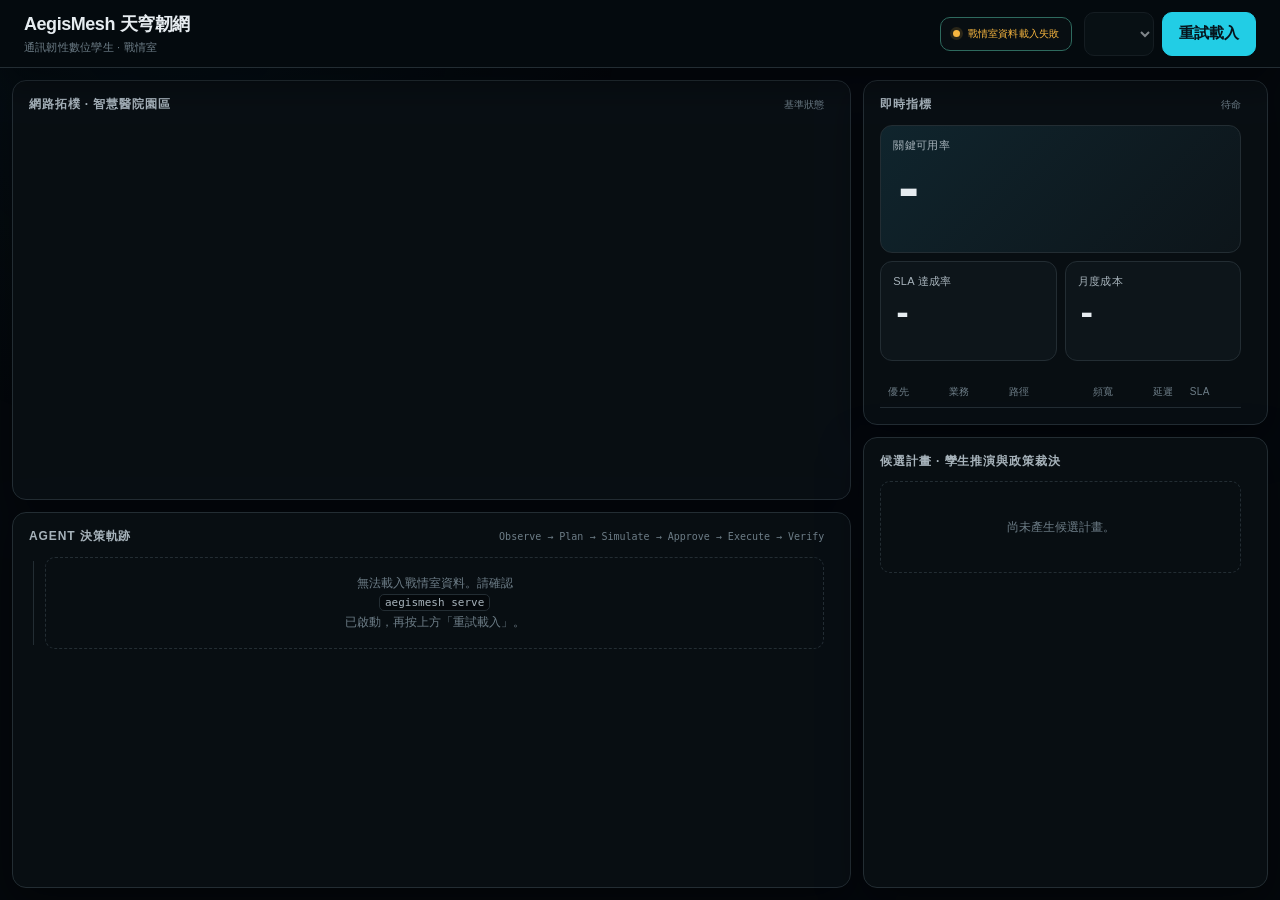
==== aegismesh/api/static/index.html @ a2e49916 "建置 AegisMesh 天穹韌網：5 Agent 閉環平台與演算法文件 Observe → Plan → Simulate → Approve → Execute → Verify 的通訊韌性閉環，" ====
<!doctype html>
<html lang="zh-Hant">
<head>
<meta charset="utf-8">
<meta name="viewport" content="width=device-width, initial-scale=1, viewport-fit=cover">
<title>AegisMesh 天穹韌網 · 通訊韌性戰情室</title>
<!-- 內嵌 favicon：避免瀏覽器對 /favicon.ico 發出 404 請求 -->
<link rel="icon" href="data:image/svg+xml,%3Csvg xmlns='http://www.w3.org/2000/svg' viewBox='0 0 32 32'%3E%3Crect width='32' height='32' rx='7' fill='%230a0e13'/%3E%3Cpath d='M16 5l9 4v7c0 6-4 9.5-9 11-5-1.5-9-5-9-11V9z' fill='none' stroke='%234dd0e1' stroke-width='2'/%3E%3C/svg%3E">
<style>
/* Hallmark · pre-emit critique: P5 H5 E4 S5 R5 V4 */
/* Hallmark · genre: modern-minimal · macrostructure: Workbench · tone: technical · anchor hue: cyan
 * contrast: pass (40-41) · honest: pass (46) · chrome: pass (47) · tokens: pass (48)
 * responsive: pass (34, 49-57) · icons: pass (30)
 */
:root{
  --bg:oklch(13% .012 235); --panel:oklch(16% .014 235); --panel-2:oklch(19% .016 235); --line:oklch(29% .018 235);
  --fg:oklch(94% .008 235); --muted:oklch(76% .018 235); --dim:oklch(58% .025 235);
  --ok:oklch(78% .17 150); --warn:oklch(82% .15 78); --crit:oklch(70% .19 28); --accent:oklch(78% .13 210);
  --fiber:var(--ok); --g5:var(--warn); --sat:oklch(74% .13 250); --wire:oklch(38% .025 235);
  --mono:ui-monospace,SFMono-Regular,"SF Mono",Menlo,monospace;
}
*{box-sizing:border-box}
html,body{margin:0;height:100%}
body{
  background:var(--bg); color:var(--fg); font-size:14px;
  font-family:var(--font-body,"Noto Sans TC",sans-serif);
  display:flex; flex-direction:column; overflow:hidden;
}
.num{font-family:var(--mono); font-variant-numeric:tabular-nums}

/* ---------- header ---------- */
header{
  display:flex; align-items:center; gap:16px; padding:12px 20px;
  border-bottom:1px solid var(--line); background:var(--panel-2); flex:none;
}
.brand{font-size:16px; font-weight:650; letter-spacing:.02em}
.brand small{color:var(--muted); font-weight:400; margin-left:8px; letter-spacing:0}
.spacer{flex:1}
.badge{
  font-size:11px; padding:4px 9px; border-radius:5px; border:1px solid var(--line);
  color:var(--muted); background:var(--panel); white-space:nowrap;
}
.badge.on{color:var(--ok); border-color:color-mix(in oklch,var(--ok) 38%,var(--line))}
.badge.off{color:var(--warn); border-color:color-mix(in oklch,var(--warn) 36%,var(--line))}
select,button{
  font:inherit; color:var(--fg); background:var(--panel-2);
  border:1px solid var(--line); border-radius:6px; padding:7px 12px;
}
button{cursor:pointer; transition:background-color var(--dur-short,160ms) var(--ease-out,cubic-bezier(.16,1,.3,1)),border-color var(--dur-short,160ms) var(--ease-out,cubic-bezier(.16,1,.3,1)),transform 100ms var(--ease-out,cubic-bezier(.16,1,.3,1))}
button:hover:not(:disabled){border-color:var(--accent)}
button:disabled{opacity:.4; cursor:not-allowed}
select:disabled{opacity:.55; cursor:not-allowed}
button.primary{background:var(--accent); border-color:var(--accent); color:var(--bg); font-weight:600}
button.go{background:var(--ok); border-color:var(--ok); color:var(--bg)}
button.no{background:transparent; border-color:var(--crit); color:var(--crit)}

/* ---------- layout ---------- */
main{flex:1; display:grid; grid-template-columns:1fr 380px; gap:1px;
     background:var(--line); min-height:0}
.col{display:flex; flex-direction:column; gap:1px; min-height:0; background:var(--line)}
.panel{background:var(--panel); padding:14px 16px; min-height:0; overflow:auto}
.panel.tight{padding:0}
h2{
  margin:0 0 10px; font-size:11px; font-weight:600; letter-spacing:.09em;
  text-transform:uppercase; color:var(--muted);
}
h2 .hint{float:right; text-transform:none; letter-spacing:0; font-weight:400; color:var(--dim)}

/* ---------- topology ---------- */
#topo{width:100%; height:auto; display:block}
.link{stroke:var(--wire); stroke-width:2; transition:stroke var(--dur-medium,280ms) var(--ease-out,cubic-bezier(.16,1,.3,1)),stroke-width var(--dur-medium,280ms) var(--ease-out,cubic-bezier(.16,1,.3,1))}
.link.fiber{stroke:var(--fiber)} .link.g5{stroke:var(--g5)} .link.sat{stroke:var(--sat)}
.link.degraded{stroke:var(--warn); stroke-dasharray:7 5; animation:flow 1s linear infinite}
.link.down{stroke:var(--crit); stroke-dasharray:3 6; opacity:.55}
@keyframes flow{to{stroke-dashoffset:-12}}
.nodebox{fill:var(--panel-2); stroke:var(--line); rx:6}
.nodebox.dc{fill:var(--panel-2); stroke:var(--accent)}
.nodelbl{fill:var(--fg); font-size:10.5px}
.nodesub{fill:var(--dim); font-size:9px; font-family:var(--mono)}
.linklbl{fill:var(--dim); font-size:8.5px; font-family:var(--mono)}

/* ---------- metric tiles ---------- */
.tiles{display:grid; grid-template-columns:repeat(3,1fr); gap:10px; margin-bottom:14px}
.tile{background:var(--panel-2); border:1px solid var(--line); border-radius:8px; padding:11px 12px}
.tile .k{font-size:10px; color:var(--muted); letter-spacing:.05em}
.tile .v{font-family:var(--mono); font-size:25px; font-weight:600; margin-top:3px; line-height:1.1}
.tile .d{font-size:10px; color:var(--dim); font-family:var(--mono); margin-top:2px}
.v.ok{color:var(--ok)} .v.warn{color:var(--warn)} .v.crit{color:var(--crit)}

/* ---------- tables ---------- */
table{width:100%; border-collapse:collapse; font-size:12px}
th{
  text-align:left; font-weight:500; color:var(--muted); font-size:10px;
  letter-spacing:.05em; padding:5px 7px; border-bottom:1px solid var(--line);
  position:sticky; top:0; background:var(--panel);
}
td{padding:6px 7px; border-bottom:1px solid var(--line)}
tr.sel td{background:var(--panel-2)}
.r{text-align:right; font-family:var(--mono); font-variant-numeric:tabular-nums}
.pri{
  font-family:var(--mono); font-size:10px; padding:1px 5px; border-radius:3px;
  background:var(--panel-2); color:var(--muted); border:1px solid var(--line);
}
.pri.p0{color:var(--crit); border-color:var(--crit); background:color-mix(in oklch,var(--crit) 9%,var(--panel))}
.pri.p1{color:var(--warn); border-color:var(--warn); background:color-mix(in oklch,var(--warn) 9%,var(--panel))}
.dot{display:inline-block; width:7px; height:7px; border-radius:50%; margin-right:5px}
.dot.ok{background:var(--ok)} .dot.warning{background:var(--warn)} .dot.critical{background:var(--crit)}
.tag{font-size:10px; padding:2px 6px; border-radius:4px; border:1px solid}
.tag.allow{color:var(--ok); border-color:var(--ok); background:color-mix(in oklch,var(--ok) 9%,var(--panel))}
.tag.require_approval{color:var(--warn); border-color:var(--warn); background:color-mix(in oklch,var(--warn) 9%,var(--panel))}
.tag.deny{color:var(--crit); border-color:var(--crit); background:color-mix(in oklch,var(--crit) 9%,var(--panel))}
.wan{font-size:10px; font-family:var(--mono)}
.wan.fiber{color:var(--fiber)} .wan.g5{color:var(--g5)} .wan.satellite{color:var(--sat)}

/* ---------- agent stream ---------- */
#stream{display:flex; flex-direction:column; gap:9px}
.card{
  border:1px solid var(--line); border-left:2px solid var(--accent);
  background:var(--panel-2); border-radius:0 7px 7px 0; padding:9px 12px;
  animation:pop var(--dur-medium,280ms) var(--ease-out,cubic-bezier(.16,1,.3,1));
}
@keyframes pop{from{opacity:0; transform:translateX(-8px)}to{opacity:1}}
.card .hd{display:flex; gap:8px; align-items:baseline; margin-bottom:4px}
.card .who{font-size:11.5px; font-weight:600; color:var(--accent)}
.card .st{font-size:9.5px; color:var(--dim); font-family:var(--mono)}
.card .tx{font-size:12px; line-height:1.55; color:var(--muted)}
.card.sys{border-left-color:var(--warn)} .card.sys .who{color:var(--warn)}
.card.exec{border-left-color:var(--ok)} .card.exec .who{color:var(--ok)}
.card.crit{border-left-color:var(--crit)} .card.crit .who{color:var(--crit)}
.card ul{margin:6px 0 0; padding-left:17px; font-size:11.5px; color:var(--muted); line-height:1.6}
code{font-family:var(--mono); font-size:10.5px; color:var(--muted); background:var(--bg);
     padding:1px 5px; border-radius:3px}

/* ---------- modal ---------- */
#modal{
  position:fixed; inset:0; background:var(--bg); display:none;
  align-items:center; justify-content:center; z-index:50; backdrop-filter:blur(3px);
}
#modal.show{display:flex}
.dlg{
  width:min(620px,92vw); max-height:86vh; overflow:auto; background:var(--panel);
  border:1px solid var(--warn); border-radius:11px; padding:22px;
  box-shadow:0 24px 70px var(--bg);
}
.dlg h3{margin:0 0 4px; font-size:16px; color:var(--warn)}
.dlg .sub{color:var(--muted); font-size:12px; margin-bottom:16px}
.findings{background:var(--panel-2); border:1px solid var(--warn); border-radius:7px;
          padding:11px 13px; margin-bottom:14px}
.findings li{font-size:12px; line-height:1.65; color:var(--warn)}
.acts{background:var(--panel-2); border:1px solid var(--line); border-radius:7px;
      padding:11px 13px; margin-bottom:18px}
.acts li{font-size:12px; line-height:1.7; color:var(--muted)}
.dlg ul{margin:0; padding-left:18px}
.btns{display:flex; gap:10px; justify-content:flex-end}
.empty{color:var(--dim); font-size:12px; padding:14px 2px}
::-webkit-scrollbar{width:9px;height:9px}
::-webkit-scrollbar-thumb{background:var(--line); border-radius:5px}
::-webkit-scrollbar-track{background:transparent}

/* ---------- Workbench redesign ---------- */
:root{
  --bg:oklch(13% 0.012 235); --panel:oklch(16% 0.014 235);
  --panel-2:oklch(19% 0.016 235); --panel-3:oklch(22% 0.018 235);
  --line:oklch(29% 0.018 235); --line-strong:oklch(38% 0.025 235);
  --fg:oklch(94% 0.008 235); --muted:oklch(76% 0.018 235);
  --dim:oklch(58% 0.025 235); --ok:oklch(78% 0.17 150);
  --warn:oklch(82% 0.15 78); --crit:oklch(70% 0.19 28);
  --accent:oklch(78% 0.13 210); --fiber:var(--ok);
  --g5:var(--warn); --sat:oklch(74% 0.13 250); --wire:var(--line-strong);
  --scrim:oklch(8% 0.01 235 / .84); --shadow:oklch(5% 0.02 235 / .42);
  --ambient:oklch(23% .035 220 / .34); --header-surface:oklch(14.5% .014 235 / .96);
  --accent-ink:oklch(18% .025 235); --positive-ink:oklch(18% .035 150);
  --dc-surface:oklch(21% .034 220);
  --space-3xs:.25rem; --space-2xs:.5rem; --space-xs:.75rem; --space-sm:1rem;
  --space-md:1.5rem; --space-lg:2rem; --space-xl:3rem;
  --font-display:"Geist","Noto Sans TC","PingFang TC",sans-serif;
  --font-body:"IBM Plex Sans","Noto Sans TC","PingFang TC",sans-serif;
  --mono:"Geist Mono","SFMono-Regular",Menlo,monospace;
  --ease-out:cubic-bezier(.16,1,.3,1); --ease-in:cubic-bezier(.7,0,.84,0);
  --dur-short:160ms; --dur-medium:280ms;
}
html,body{min-width:0; height:100%; overflow-x:clip}
body{
  min-height:100dvh; font-family:var(--font-body); font-size:15px;
  background:var(--bg); color:var(--fg); text-rendering:optimizeLegibility;
}
body::before{
  content:""; position:fixed; inset:0; pointer-events:none; z-index:-1;
  background:radial-gradient(circle at 14% 0%,var(--ambient),transparent 31%);
}
.visually-hidden{
  position:absolute!important; width:1px!important; height:1px!important; padding:0!important;
  margin:-1px!important; overflow:hidden!important; clip:rect(0,0,0,0)!important;
  white-space:nowrap!important; border:0!important;
}
header{
  min-height:68px; padding:var(--space-2xs) var(--space-md); gap:var(--space-xs);
  border-bottom:1px solid var(--line); background:var(--header-surface);
  box-shadow:0 12px 36px var(--shadow); position:relative; z-index:10;
}
.brand{font-family:var(--font-display); font-size:18px; font-weight:700; letter-spacing:-.025em; white-space:nowrap}
.brand small{display:block; margin:var(--space-3xs) 0 0; font-family:var(--font-body); font-size:11px; font-weight:400; color:var(--dim); letter-spacing:.02em}
.badge{
  min-height:34px; display:inline-flex; align-items:center; gap:var(--space-2xs); padding:var(--space-2xs) var(--space-xs);
  border-radius:var(--radius-control,10px); background:var(--panel); font-family:var(--mono);
  font-size:10px; letter-spacing:.01em;
}
.badge::before{content:""; width:7px; height:7px; border-radius:50%; background:currentColor; box-shadow:0 0 0 3px color-mix(in oklch,currentColor 14%,transparent)}
.badge.on{color:var(--ok); border-color:color-mix(in oklch,var(--ok) 38%,var(--line))}
.badge.off{color:var(--warn); border-color:color-mix(in oklch,var(--warn) 36%,var(--line))}
.control-group{display:flex; align-items:center; gap:var(--space-2xs)}
select,button{
  min-height:44px; border-radius:10px; border-color:var(--line); background:var(--panel-2);
  color:var(--fg); transition:background-color var(--dur-short) var(--ease-out),
    border-color var(--dur-short) var(--ease-out),transform 100ms var(--ease-out);
}
select{max-width:370px; padding-inline:var(--space-xs) calc(var(--space-md) + var(--space-xs)); color-scheme:dark}
button{font-family:var(--font-display); font-weight:650; white-space:nowrap}
button:hover:not(:disabled){background:var(--panel-3); border-color:var(--line-strong)}
button:active:not(:disabled){transform:translateY(1px)}
button:focus-visible,select:focus-visible{outline:3px solid var(--accent); outline-offset:2px}
button.primary{background:var(--accent); color:var(--accent-ink); border-color:var(--accent); padding-inline:var(--space-sm)}
button.primary:hover:not(:disabled){background:color-mix(in oklch,var(--accent) 88%,var(--fg)); border-color:var(--accent)}
button.go{background:var(--ok); color:var(--positive-ink); border-color:var(--ok)}
button.no{background:transparent; color:var(--crit); border-color:color-mix(in oklch,var(--crit) 60%,var(--line))}

main{
  padding:var(--space-xs); grid-template-columns:minmax(0,1.7fr) minmax(390px,.82fr); gap:var(--space-xs);
  background:transparent; min-height:0;
}
.col{gap:var(--space-xs); background:transparent}
.panel{
  position:relative; padding:var(--space-sm); background:var(--panel); border:1px solid var(--line);
  border-radius:14px; box-shadow:0 14px 40px var(--shadow); scrollbar-gutter:stable;
}
.col:first-child .panel:first-child{flex:0 0 52%}
.col:last-child .panel:first-child{flex:0 0 auto}
h2{
  display:flex; align-items:center; justify-content:space-between; gap:var(--space-sm); margin:0 0 var(--space-xs);
  font-family:var(--font-display); font-size:12px; font-weight:700; letter-spacing:.075em;
  color:var(--muted); line-height:1.3;
}
h2 .hint{float:none; min-width:0; overflow:hidden; text-overflow:ellipsis; white-space:nowrap; font-family:var(--mono); font-size:10px; color:var(--dim)}
#topo{min-height:290px; max-height:calc(52dvh - 88px)}
.nodebox{fill:var(--panel-2); stroke:var(--line-strong); rx:9}
.nodebox.dc{fill:var(--dc-surface); stroke:color-mix(in oklch,var(--accent) 42%,var(--line))}
.nodelbl{font-family:var(--font-body); font-size:11px; font-weight:650}
.nodesub,.linklbl{font-family:var(--mono); fill:var(--dim)}
.link{stroke-width:2.25}

.tiles{grid-template-columns:repeat(2,minmax(0,1fr)); gap:var(--space-2xs); margin-bottom:var(--space-sm)}
.tile{min-width:0; min-height:100px; padding:var(--space-xs); border-radius:12px; background:var(--panel-2); border-color:var(--line)}
.tile:first-child{grid-column:1 / -1; min-height:128px; background:linear-gradient(135deg,color-mix(in oklch,var(--ok) 10%,var(--panel-2)),var(--panel-2))}
.tile .k{font-size:11px; color:var(--muted); letter-spacing:.03em}
.tile .v{font-size:clamp(27px,2.4vw,42px); letter-spacing:-.045em; margin-top:var(--space-2xs)}
.tile:first-child .v{font-size:clamp(40px,4vw,62px)}
.tile .d{margin-top:var(--space-3xs); font-size:10px; color:var(--dim)}

table{font-size:12px}
th{padding:8px 8px; background:var(--panel); color:var(--dim); border-bottom-color:var(--line); letter-spacing:.04em}
td{padding:9px 8px; border-bottom-color:color-mix(in oklch,var(--line) 64%,transparent)}
tbody tr{transition:background-color var(--dur-short) var(--ease-out)}
tbody tr:hover td{background:color-mix(in oklch,var(--panel-3) 72%,transparent)}
tr.sel td{background:color-mix(in oklch,var(--accent) 9%,var(--panel))}
.pri{border-radius:5px; background:var(--panel-2)}
.dot{width:7px; height:7px; margin-inline-end:6px}
.tag{display:inline-flex; align-items:center; min-height:24px; padding:3px 7px; border-radius:6px; white-space:nowrap}
.tag.allow{background:color-mix(in oklch,var(--ok) 9%,var(--panel)); border-color:color-mix(in oklch,var(--ok) 35%,var(--line))}
.tag.require_approval{background:color-mix(in oklch,var(--warn) 9%,var(--panel)); border-color:color-mix(in oklch,var(--warn) 35%,var(--line))}
.tag.deny{background:color-mix(in oklch,var(--crit) 9%,var(--panel)); border-color:color-mix(in oklch,var(--crit) 35%,var(--line))}

#stream{gap:var(--space-2xs); padding-inline-start:var(--space-sm); position:relative}
#stream::before{content:""; position:absolute; inset-block:4px; inset-inline-start:4px; width:1px; background:var(--line)}
.card{
  position:relative; padding:var(--space-xs); border:1px solid var(--line); border-inline-start:1px solid var(--line);
  border-radius:10px; background:var(--panel-2); animation:event-in var(--dur-medium) var(--ease-out);
}
.card::before{content:""; position:absolute; width:9px; height:9px; border-radius:50%; inset-inline-start:-19px; inset-block-start:15px; background:var(--accent); box-shadow:0 0 0 4px var(--panel)}
@keyframes event-in{from{opacity:0;transform:translateY(8px)}to{opacity:1;transform:none}}
.card .hd{align-items:center; margin-bottom:var(--space-3xs)}
.card .who{font-family:var(--font-display); font-size:12px; font-weight:700}
.card .st{margin-inline-start:auto; font-size:10px}
.card .tx{font-size:13px; line-height:1.6; color:var(--muted)}
.card.sys::before{background:var(--warn)} .card.exec::before{background:var(--ok)} .card.crit::before{background:var(--crit)}
/* Agent 已開跑、LLM 敘述還沒回來的暫時卡片，之後被真正的結果取代 */
.card.pending{border-style:dashed; background:transparent}
.card.pending .who,.card.pending .tx{color:var(--dim)}
.card.pending::before{background:var(--dim); animation:pending-pulse 1.4s ease-in-out infinite}
@keyframes pending-pulse{50%{opacity:.3}}
.empty{display:grid; place-items:center; min-height:92px; padding:var(--space-sm); border:1px dashed var(--line); border-radius:10px; color:var(--dim); text-align:center}
code{font-size:11px; color:var(--muted); background:var(--bg); border:1px solid var(--line); border-radius:5px}

#modal{
  position:fixed; inset:0; margin:auto; width:min(640px,calc(100% - 28px)); max-height:min(86dvh,760px);
  padding:0; border:1px solid color-mix(in oklch,var(--warn) 48%,var(--line)); border-radius:18px;
  background:var(--panel); color:var(--fg); box-shadow:0 28px 90px var(--shadow);
}
#modal::backdrop{background:var(--scrim); backdrop-filter:blur(8px)}
#modal[open]{display:block; animation:dialog-in var(--dur-medium) var(--ease-out)}
@keyframes dialog-in{from{opacity:0;transform:scale(.97) translateY(10px)}to{opacity:1;transform:none}}
.dlg{width:auto; max-height:none; overflow:auto; padding:var(--space-md); border:0; border-radius:inherit; background:transparent; box-shadow:none}
.dlg h3{font-family:var(--font-display); font-size:20px; color:var(--fg); letter-spacing:-.02em}
.dlg .sub{font-size:13px; line-height:1.55; margin:var(--space-2xs) 0 var(--space-sm)}
.findings,.acts{padding:var(--space-xs) var(--space-sm); border-radius:10px}
.findings{background:color-mix(in oklch,var(--warn) 8%,var(--panel)); border-color:color-mix(in oklch,var(--warn) 32%,var(--line))}
.acts{background:var(--panel-2)}
.findings li,.acts li{font-size:13px}
.btns{margin-top:var(--space-md)}

::-webkit-scrollbar{width:10px;height:10px}
::-webkit-scrollbar-thumb{background:var(--line-strong);border:3px solid transparent;background-clip:padding-box}

@media (max-width:64rem){
  body{height:auto; min-height:100dvh; overflow:auto}
  header{flex-wrap:wrap; align-items:center}
  .brand{flex:1 1 auto}.spacer{display:none}
  .control-group{width:100%; display:grid; grid-template-columns:minmax(0,1fr) auto}
  .control-group select{max-width:none; width:100%}
  main{display:grid; grid-template-columns:minmax(0,1fr); overflow:visible}
  .col{min-height:auto}.panel{overflow:auto}
  .col:first-child .panel:first-child,.col:last-child .panel:first-child{flex-basis:auto}
  #topo{min-width:720px; max-height:none}
}
@media (max-width:40rem){
  header{padding:var(--space-xs)}.brand{font-size:17px}.brand small{font-size:10px}
  .badge{order:3; width:100%; justify-content:center}
  .control-group{order:4; grid-template-columns:minmax(0,1fr)}
  .control-group button{width:100%}
  main{padding:var(--space-2xs); gap:var(--space-2xs)}.col{gap:var(--space-2xs)}
  .panel{padding:var(--space-xs); border-radius:12px}
  h2{align-items:flex-start; flex-direction:column; gap:var(--space-3xs)}
  h2 .hint{width:100%}
  .tiles{grid-template-columns:minmax(0,1fr)}
  .tile:first-child{grid-column:auto}
  .tile,.tile:first-child{min-height:104px}
  #svcTable,#plans table{min-width:620px}
  .btns{display:grid; grid-template-columns:minmax(0,1fr)}
  .btns button{width:100%}
}
@media (pointer:coarse){select,button{min-height:48px}}
@media (prefers-reduced-motion:reduce){
  *,*::before,*::after{scroll-behavior:auto!important;animation-duration:.01ms!important;animation-iteration-count:1!important;transition-duration:.01ms!important}
  #modal[open]{animation:none}
}
</style>
</head>
<body>

<header>
  <div class="brand">AegisMesh 天穹韌網<small>通訊韌性數位孿生 · 戰情室</small></div>
  <div class="spacer"></div>
  <span class="badge" id="llmBadge" role="status" aria-live="polite">推理引擎檢查中…</span>
  <div class="control-group">
    <label class="visually-hidden" for="scenario">災害情境</label>
    <select id="scenario" aria-label="災害情境" disabled></select>
    <button class="primary" id="runBtn" type="button" disabled>載入中…</button>
  </div>
</header>

<main>
  <div class="col">
    <div class="panel">
      <h2>網路拓樸 · 智慧醫院園區<span class="hint" id="topoHint" role="status">基準狀態</span></h2>
      <svg id="topo" viewBox="0 0 900 430" preserveAspectRatio="xMidYMid meet" role="img" aria-label="智慧醫院園區網路拓樸"></svg>
    </div>
    <div class="panel" style="flex:1">
      <h2>Agent 決策軌跡<span class="hint">Observe → Plan → Simulate → Approve → Execute → Verify</span></h2>
      <div id="stream" aria-live="polite" aria-relevant="additions"><div class="empty">選擇災害情境後按「執行閉環」。</div></div>
    </div>
  </div>

  <div class="col">
    <div class="panel">
      <h2>即時指標<span class="hint" id="phase" role="status" aria-live="polite">待命</span></h2>
      <div class="tiles">
        <div class="tile"><div class="k">關鍵可用率</div>
          <div class="v num" id="mCrit">-</div><div class="d" id="dCrit">&nbsp;</div></div>
        <div class="tile"><div class="k">SLA 達成率</div>
          <div class="v num" id="mSlo">-</div><div class="d" id="dSlo">&nbsp;</div></div>
        <div class="tile"><div class="k">月度成本</div>
          <div class="v num" id="mCost">-</div><div class="d" id="dCost">&nbsp;</div></div>
      </div>
      <table id="svcTable">
        <thead><tr><th>優先</th><th>業務</th><th>路徑</th>
          <th class="r">頻寬</th><th class="r">延遲</th><th>SLA</th></tr></thead>
        <tbody></tbody>
      </table>
    </div>
    <div class="panel" style="flex:1">
      <h2>候選計畫 · 孿生推演與政策裁決</h2>
      <div id="plans" aria-live="polite"><div class="empty">尚未產生候選計畫。</div></div>
    </div>
  </div>
</main>

<dialog id="modal" aria-labelledby="approvalTitle" aria-describedby="mSub">
<div class="dlg">
  <h3 id="approvalTitle">需要人工核准</h3>
  <div class="sub" id="mSub"></div>
  <div class="findings"><ul id="mFind"></ul></div>
  <div class="acts"><ul id="mActs"></ul></div>
  <div class="btns">
    <button class="no" id="rejectBtn">拒絕執行</button>
    <button class="go" id="approveBtn">核准並執行</button>
  </div>
</div></dialog>

<script>
const $ = s => document.querySelector(s);
const SVG = 'http://www.w3.org/2000/svg';
const WAN = {fiber:'fiber', '5g':'g5', satellite:'sat'};
const KIND_LABEL = {fiber:'固網', '5g':'5G', satellite:'衛星'};

let topo = null, ws = null, baseline = null, running = false, ready = false;

// 開場三個 fetch 的上限。沒有這道防線的話，只要伺服器接受了連線卻不回應，
// fetch 會無限期掛著，畫面就永遠停在「載入中…」且沒有任何線索。
const BOOT_TIMEOUT_MS = 8000;

/* ------------------------------------------------------------ 拓樸繪製 */
function drawTopology(t){
  const svg = $('#topo');
  const C = t.canvas;
  svg.setAttribute('viewBox', `0 0 ${C.w} ${C.h}`);
  svg.innerHTML = '';
  const pos = Object.fromEntries(t.nodes.map(n => [n.id, n]));
  const cx = n => n.x + C.node_w / 2, cy = n => n.y + C.node_h / 2;

  const gLinks = document.createElementNS(SVG,'g');
  const gLabels = document.createElementNS(SVG,'g');
  for (const l of t.links){
    const a = pos[l.src], b = pos[l.dst];
    if (!a || !b) continue;
    const line = document.createElementNS(SVG,'line');
    line.setAttribute('x1', cx(a)); line.setAttribute('y1', cy(a));
    line.setAttribute('x2', cx(b)); line.setAttribute('y2', cy(b));
    line.setAttribute('class', 'link ' + (WAN[l.kind] || ''));
    line.dataset.linkId = l.id;
    gLinks.appendChild(line);

    if (WAN[l.kind]){
      const tx = document.createElementNS(SVG,'text');
      tx.setAttribute('x', (cx(a) + cx(b))/2);
      tx.setAttribute('y', (cy(a) + cy(b))/2 - 6);
      tx.setAttribute('text-anchor','middle');
      tx.setAttribute('class','linklbl');
      tx.dataset.labelFor = l.id;
      tx.textContent = `${l.capacity_mbps}M · ${l.base_latency_ms}ms`;
      gLabels.appendChild(tx);
    }
  }
  svg.appendChild(gLinks); svg.appendChild(gLabels);

  const labels = [];
  for (const n of t.nodes){
    const g = document.createElementNS(SVG,'g');
    const r = document.createElementNS(SVG,'rect');
    r.setAttribute('x', n.x); r.setAttribute('y', n.y);
    r.setAttribute('width', C.node_w); r.setAttribute('height', C.node_h);
    r.setAttribute('class', 'nodebox' + (n.kind === 'dc' ? ' dc' : ''));
    r.setAttribute('rx', 6);
    const t1 = document.createElementNS(SVG,'text');
    t1.setAttribute('x', n.x + 9); t1.setAttribute('y', n.y + 15);
    t1.setAttribute('class','nodelbl');
    t1.textContent = n.short || n.name;
    const t2 = document.createElementNS(SVG,'text');
    t2.setAttribute('x', n.x + 9); t2.setAttribute('y', n.y + 27);
    t2.setAttribute('class','nodesub');
    t2.textContent = n.id;
    g.append(r, t1, t2); svg.appendChild(g);
    labels.push(t1);
  }

  // 量測後才決定要不要壓縮：文字放得下就用自然字距，放不下才夾寬度。
  // 無條件套 textLength 會把短名稱硬拉開，各節點字距不一致很難看。
  const maxW = C.node_w - 18;
  for (const t1 of labels){
    if (t1.getComputedTextLength() > maxW){
      t1.setAttribute('textLength', maxW);
      t1.setAttribute('lengthAdjust','spacingAndGlyphs');
    }
  }
}

function paintLinks(snapshot){
  for (const [lid, ls] of Object.entries(snapshot.links)){
    const line = document.querySelector(`line[data-link-id="${lid}"]`);
    if (!line) continue;
    const base = line.getAttribute('class').split(' ').filter(c => !['degraded','down'].includes(c));
    if (ls.state === 'down')        base.push('down');
    else if (ls.state === 'degraded') base.push('degraded');
    line.setAttribute('class', base.join(' '));
    // 線寬隨使用率成長，讓壅塞在畫面上「看得見」
    line.style.strokeWidth = (1.6 + Math.min(ls.utilization_pct, 100) / 100 * 4).toFixed(1);

    const lbl = document.querySelector(`text[data-label-for="${lid}"]`);
    if (lbl){
      lbl.textContent = ls.state === 'down'
        ? '中斷'
        : `${ls.utilization_pct.toFixed(0)}% · ${ls.latency_ms.toFixed(0)}ms`;
      lbl.style.fill = ls.state === 'down' ? 'var(--crit)'
        : ls.utilization_pct > 75 ? 'var(--warn)' : '';
    }
  }
}

/* ------------------------------------------------------------ 指標與業務表 */
function tone(pct){ return pct >= 99.9 ? 'ok' : pct >= 50 ? 'warn' : 'crit'; }

function renderSnapshot(snap, phase){
  $('#phase').textContent = phase;
  $('#topoHint').textContent = phase;
  paintLinks(snap);

  const set = (id, val, cls, delta) => {
    const el = $(id); el.textContent = val; el.className = 'v num ' + (cls || '');
    if (delta !== undefined) $(id.replace('#m','#d')).textContent = delta;
  };
  const c = snap.critical_availability_pct, s = snap.slo_compliance_pct;
  set('#mCrit', c.toFixed(0) + '%', tone(c),
      baseline ? `基準 ${baseline.critical_availability_pct.toFixed(0)}%` : ' ');
  set('#mSlo', s.toFixed(0) + '%', tone(s),
      baseline ? `基準 ${baseline.slo_compliance_pct.toFixed(0)}%` : ' ');
  const cost = snap.monthly_cost_ntd;
  set('#mCost', 'NT$' + (cost/1000).toFixed(0) + 'k', '',
      baseline ? `基準 NT$${(baseline.monthly_cost_ntd/1000).toFixed(0)}k` : ' ');

  const svcMeta = Object.fromEntries(topo.services.map(x => [x.id, x]));
  const linkKind = Object.fromEntries(topo.links.map(l => [l.id, l.kind]));
  const rows = Object.entries(snap.services)
    .sort((a,b) => svcMeta[a[0]].priority - svcMeta[b[0]].priority)
    .map(([sid, st]) => {
      const m = svcMeta[sid];
      const wan = findWan(sid, snap, linkKind);
      return `<tr>
        <td><span class="pri p${m.priority}">P${m.priority}</span></td>
        <td>${m.name}</td>
        <td><span class="wan ${wan === '5g' ? 'g5' : (wan || '')}">${
          wan ? KIND_LABEL[wan] : '-'}</span></td>
        <td class="r">${st.admitted_mbps.toFixed(0)}M</td>
        <td class="r">${st.latency_ms === null ? '-' : st.latency_ms.toFixed(0) + 'ms'}</td>
        <td><span class="dot ${st.health}"></span>${st.slo_met ? '達標' : '違反'}</td>
      </tr>`;
    }).join('');
  $('#svcTable tbody').innerHTML = rows;
}

function findWan(sid, snap, linkKind){
  // 業務實際走了哪些鏈路由後端提供（link_ids），前端不自行推導路徑
  for (const lid of (snap.services[sid].link_ids || [])){
    if (WAN[linkKind[lid]]) return linkKind[lid];
  }
  return null;
}

/* ------------------------------------------------------------ 事件串流 */
function card(who, stage, text, cls, extra){
  const el = document.createElement('div');
  el.className = 'card' + (cls ? ' ' + cls : '');
  el.innerHTML = `<div class="hd"><span class="who">${who}</span>
    <span class="st">${stage || ''}</span></div>
    <div class="tx">${text}</div>${extra || ''}`;
  const s = $('#stream');
  if (s.querySelector('.empty')) s.innerHTML = '';
  s.appendChild(el);
  s.scrollTop = s.scrollHeight;
}

// Agent 的敘述要等一次 LLM 往返才回來。先放一張佔位卡片，
// 收到 'agent' 時再換成真正的結果，中間才不會是一片空白。
function pending(who, stage){
  clearPending();
  card(who, stage, '推理中…', 'pending');
}

function clearPending(){
  const el = $('#stream .card.pending');
  if (el) el.remove();
}

function renderPlans(plans, selectedId){
  $('#plans').innerHTML = `<table>
    <thead><tr><th>策略</th><th class="r">關鍵</th><th class="r">SLA</th>
      <th class="r">月成本</th><th class="r">評分</th><th>裁決</th></tr></thead>
    <tbody>${plans.map(p => `
      <tr class="${p.id === selectedId ? 'sel' : ''}">
        <td>${p.id === selectedId ? '<span class="visually-hidden">首選：</span>' : ''}${p.strategy}</td>
        <td class="r">${p.projected ? p.projected.critical_availability_pct.toFixed(0)+'%' : '-'}</td>
        <td class="r">${p.projected ? p.projected.slo_compliance_pct.toFixed(0)+'%' : '-'}</td>
        <td class="r">NT$${p.projected ? (p.projected.monthly_cost_ntd/1000).toFixed(0)+'k' : '-'}</td>
        <td class="r">${p.score.toFixed(1)}</td>
        <td><span class="tag ${p.policy_decision}">${
          {allow:'自動放行', require_approval:'需核准', deny:'拒絕'}[p.policy_decision] || p.policy_decision
        }</span></td>
      </tr>`).join('')}</tbody></table>`;
}

/* ------------------------------------------------------------ WebSocket */
function handle(m){
  switch (m.kind){
    case 'started':
      card('災害注入', m.scenario.id, m.scenario.narrative, 'crit',
        '<ul>' + m.faults.map(f =>
          `<li>${f.description}<br><code>$ ${f.netem}</code></li>`).join('') + '</ul>');
      break;
    case 'baseline':
      baseline = m.snapshot; renderSnapshot(m.snapshot, '事故前基準'); break;
    case 'incident':
      renderSnapshot(m.snapshot, '事故當下'); break;
    case 'agent_start':
      pending(m.agent, m.stage); break;
    case 'agent':
      clearPending();
      card(m.agent.agent, m.agent.stage, m.agent.narrative || '（無敘述）'); break;
    case 'plans':
      renderPlans(m.plans, m.selected); break;
    case 'approval_request':
      showModal(m.plan); break;
    case 'approval':
      if (!m.human_gate) card('政策引擎', 'approve', '未觸發任何治理規則，自動放行。', 'exec');
      else if (!m.approved) card('人工核准', 'approve', '已拒絕執行，網路維持事故當下狀態。', 'crit');
      break;
    case 'execute':
      card('Orchestrator', 'execute', `已套用 ${m.applied.length} 個變更動作：`, 'exec',
        '<ul>' + m.applied.map(a => `<li>${a}</li>`).join('') + '</ul>');
      break;
    case 'replan':
      card('Orchestrator', 'replan', `驗證未通過，啟動第 ${m.round + 1} 輪重規劃。`, 'sys'); break;
    case 'replan_exhausted':
      card('Orchestrator', 'replan', `連續 ${m.rounds} 輪未能恢復，升級人工處理。`, 'crit'); break;
    case 'finished':
      renderSnapshot(m.final, m.summary.succeeded ? '已復原' : '未復原');
      finish(m); break;
    case 'error':
      clearPending();
      card('系統', 'error', m.message, 'crit'); break;
  }
}

function finish(m){
  clearPending();
  const s = m.summary, ca = s.critical_availability_pct, sc = s.slo_compliance_pct;
  const row = (k, v, suf) =>
    `<tr><td>${k}</td><td class="r">${v.baseline}${suf}</td>
     <td class="r" style="color:var(--crit)">${v.incident}${suf}</td>
     <td class="r" style="color:var(--ok);font-weight:600">${v.final}${suf}</td></tr>`;
  card(s.succeeded ? '閉環完成' : '閉環未達標', `${s.rounds} 輪`,
    `${s.succeeded ? '生命關鍵業務已全數恢復。' : (s.halted_reason || '仍有關鍵業務未恢復。')}`,
    s.succeeded ? 'exec' : 'crit',
    `<table style="margin-top:9px">
       <thead><tr><th>指標</th><th class="r">事故前</th><th class="r">事故當下</th>
         <th class="r">復原後</th></tr></thead>
       <tbody>${row('關鍵業務可用率', ca, '%')}${row('SLA 達成率', sc, '%')}</tbody></table>
     <div style="margin-top:9px;font-size:11px;color:var(--dim)">
       稽核軌跡 ${m.audit.entries} 筆 · 雜湊鏈${m.audit.verified ? '完整' : '異常'}
       · <code>${m.audit.path.split('/').pop()}</code></div>`);
  running = false; $('#runBtn').disabled = false; $('#runBtn').textContent = '再跑一次';
  $('#runBtn').removeAttribute('aria-busy');
  $('#scenario').disabled = false;
}

function showModal(plan){
  $('#mSub').innerHTML =
    `計畫 <b>${plan.strategy}</b> · 風險評分 <b class="num">${plan.risk_score}</b>/100 ·
     推演後關鍵可用率 <b class="num">${plan.projected.critical_availability_pct}%</b>`;
  $('#mFind').innerHTML = plan.policy_findings.map(f => `<li>${f}</li>`).join('')
    || '<li>（無政策發現）</li>';
  $('#mActs').innerHTML = plan.actions.map(a => `<li>${a}</li>`).join('');
  const dialog = $('#modal');
  if (!dialog.open) dialog.showModal();
  $('#rejectBtn').focus();
}

function respond(approved){
  if ($('#modal').open) $('#modal').close();
  ws && ws.send(JSON.stringify({action:'approve', approved}));
  card('人工核准', 'approve', approved ? '值班主管已核准執行。' : '值班主管拒絕執行。',
       approved ? 'exec' : 'crit');
}

$('#approveBtn').onclick = () => respond(true);
$('#rejectBtn').onclick  = () => respond(false);
$('#modal').addEventListener('cancel', e => e.preventDefault());

$('#runBtn').onclick = () => {
  if (!ready) return boot();   // 開場載入失敗時，同一顆按鈕就是「重試載入」
  if (running) return;
  running = true;
  $('#runBtn').disabled = true; $('#runBtn').textContent = '執行中…';
  $('#runBtn').setAttribute('aria-busy','true');
  $('#scenario').disabled = true;
  $('#stream').innerHTML = '';
  $('#plans').innerHTML = '<div class="empty">最佳化器計算中…</div>';

  const wsProtocol = location.protocol === 'https:' ? 'wss' : 'ws';
  ws = new WebSocket(`${wsProtocol}://${location.host}/ws/demo`);
  ws.onopen = () => ws.send(JSON.stringify({action:'run', scenario:$('#scenario').value}));
  ws.onmessage = e => handle(JSON.parse(e.data));
  ws.onerror = () => card('系統', 'ws', 'WebSocket 連線錯誤。', 'crit');
  ws.onclose = () => {
    if (running){
      clearPending();
      card('系統', 'ws', '連線中斷，閉環已停止。', 'crit');
      running = false; $('#runBtn').disabled = false; $('#scenario').disabled = false;
      $('#runBtn').removeAttribute('aria-busy');
    }
  };
};

/* ------------------------------------------------------------ 啟動 */
async function boot(){
  ready = false;
  $('#runBtn').disabled = true;
  $('#runBtn').textContent = '載入中…';
  $('#llmBadge').textContent = '推理引擎檢查中…';
  $('#llmBadge').className = 'badge';

  const get = async path => {
    const r = await fetch(path, {signal: AbortSignal.timeout(BOOT_TIMEOUT_MS)});
    if (!r.ok) throw new Error(`${path} 回應 HTTP ${r.status}`);
    return r.json();
  };

  try {
    const [t, scs, h] = await Promise.all([
      get('/api/topology'), get('/api/scenarios'), get('/api/health'),
    ]);
    topo = t;
    drawTopology(t);
    baseline = t.baseline;
    renderSnapshot(t.baseline, '事故前基準');

    $('#scenario').innerHTML = scs.map(s => `<option value="${s.id}">${s.name}</option>`).join('');
    const b = $('#llmBadge');
    b.textContent = h.llm_online ? `LLM ${h.llm_mode}` : '離線決定性推理（未設金鑰）';
    b.className = 'badge ' + (h.llm_online ? 'on' : 'off');
    $('#stream').innerHTML = '<div class="empty">選擇災害情境後按「執行閉環」。</div>';
    $('#scenario').disabled = false;
    ready = true;
    $('#runBtn').disabled = false;
    $('#runBtn').textContent = '執行閉環';
  } catch (error) {
    // 失敗時務必把按鈕交還給使用者。早期版本只改了徽章，按鈕就永遠停在
    // disabled 的「載入中…」—— 伺服器還沒起來就開頁面（啟動約需 0.9s）
    // 是最容易踩到的情況，而畫面看起來只是「載入很久」，沒有重試的路。
    const timedOut = error.name === 'TimeoutError';
    $('#llmBadge').textContent = timedOut ? '戰情室資料逾時' : '戰情室資料載入失敗';
    $('#llmBadge').className = 'badge off';
    $('#stream').innerHTML = '<div class="empty">無法載入戰情室資料。' +
      '請確認 <code>aegismesh serve</code> 已啟動，再按上方「重試載入」。</div>';
    $('#runBtn').disabled = false;
    $('#runBtn').textContent = '重試載入';
    console.error('Dashboard initialization failed', error);
  }
}

boot();
</script>
</body>
</html>
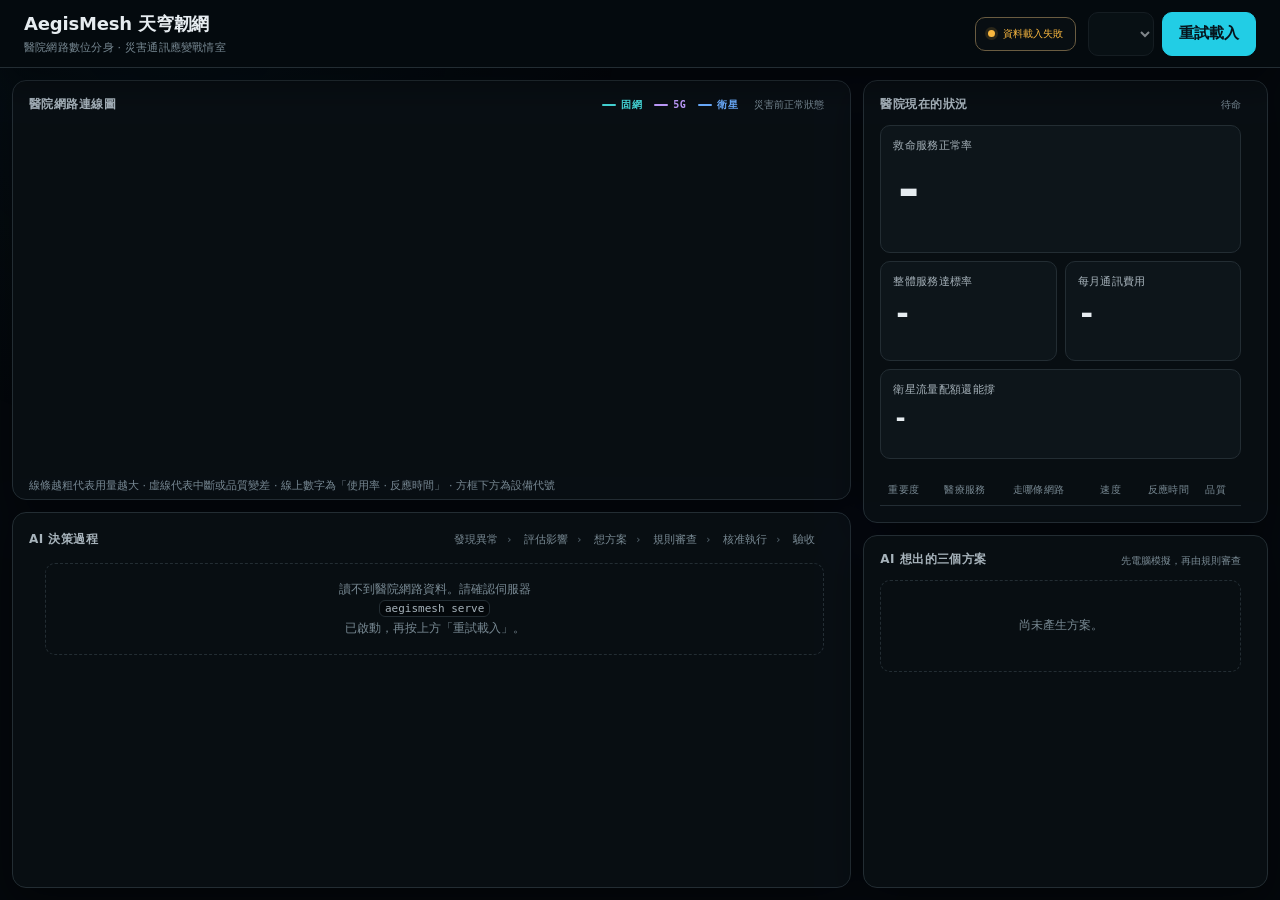
==== commit 82a1a4ed: "提高問題難度並全面白話化介面 原本的決策空間太小：6 業務 × 3 條路、優先級全序、單一資源維度、 無時間軸也無耗竭性資源 —— 貪婪演算法必然最佳，白板兩分鐘可解， 最佳化器與 Agent 的存在" ====
--- a/aegismesh/api/static/index.html
+++ b/aegismesh/api/static/index.html
@@ -7,309 +7,392 @@
 <!-- 內嵌 favicon：避免瀏覽器對 /favicon.ico 發出 404 請求 -->
 <link rel="icon" href="data:image/svg+xml,%3Csvg xmlns='http://www.w3.org/2000/svg' viewBox='0 0 32 32'%3E%3Crect width='32' height='32' rx='7' fill='%230a0e13'/%3E%3Cpath d='M16 5l9 4v7c0 6-4 9.5-9 11-5-1.5-9-5-9-11V9z' fill='none' stroke='%234dd0e1' stroke-width='2'/%3E%3C/svg%3E">
 <style>
-/* Hallmark · pre-emit critique: P5 H5 E4 S5 R5 V4 */
-/* Hallmark · genre: modern-minimal · macrostructure: Workbench · tone: technical · anchor hue: cyan
- * contrast: pass (40-41) · honest: pass (46) · chrome: pass (47) · tokens: pass (48)
- * responsive: pass (34, 49-57) · icons: pass (30)
+/* AegisMesh 戰情室樣式表
+ *
+ * 兩條色彩通道刻意分開，這是這份表最重要的規則：
+ *   狀態色（ok / warn / crit）只表達健康度；
+ *   WAN 類型（固網 / 5G / 衛星）另用一組不重疊的色相。
+ * 舊版把 5G 畫成琥珀色、固網畫成綠色，等於讓「鏈路種類」borrow 了「健康度」的語意，
+ * 一條健康的 5G 鏈路看起來永遠像在告警。
+ *
+ * 所有對比皆以 OKLCH → sRGB 實算驗證：小字 ≥ 4.5:1，具識別功能的圖形邊界 ≥ 3:1。
  */
 :root{
-  --bg:oklch(13% .012 235); --panel:oklch(16% .014 235); --panel-2:oklch(19% .016 235); --line:oklch(29% .018 235);
-  --fg:oklch(94% .008 235); --muted:oklch(76% .018 235); --dim:oklch(58% .025 235);
-  --ok:oklch(78% .17 150); --warn:oklch(82% .15 78); --crit:oklch(70% .19 28); --accent:oklch(78% .13 210);
-  --fiber:var(--ok); --g5:var(--warn); --sat:oklch(74% .13 250); --wire:oklch(38% .025 235);
-  --mono:ui-monospace,SFMono-Regular,"SF Mono",Menlo,monospace;
-}
+  /* 表面層級 */
+  --bg:oklch(13% .012 235); --panel:oklch(16% .014 235);
+  --panel-2:oklch(19% .016 235); --panel-3:oklch(22% .018 235);
+  --line:oklch(29% .018 235);
+  /* 節點框線要能被辨識，需 3:1；舊值 38% 只有 1.95:1 */
+  --line-strong:oklch(50% .025 235);
+  /* 文字：--dim 由 58% 提到 62%，舊值在 --panel-2 上只有 4.33:1，未達 AA */
+  --fg:oklch(94% .008 235); --muted:oklch(76% .018 235); --dim:oklch(62% .025 235);
+  /* 健康狀態 —— 只有這三色可以代表健康度 */
+  --ok:oklch(78% .17 150); --warn:oklch(82% .15 78); --crit:oklch(70% .19 28);
+  /* 介面重點色 */
+  --accent:oklch(78% .13 210); --accent-ink:oklch(18% .025 235); --positive-ink:oklch(18% .035 150);
+  /* WAN 類型 —— 色相刻意避開狀態色（195 / 300 / 255） */
+  --wan-fiber:oklch(80% .12 195); --wan-5g:oklch(76% .14 300); --wan-sat:oklch(74% .14 255);
+  --wire:var(--line-strong);
+  /* 材質 */
+  --scrim:oklch(8% .01 235 / .84); --shadow:oklch(5% .02 235 / .42);
+  --ambient:oklch(23% .035 220 / .34); --header-surface:oklch(14.5% .014 235 / .96);
+  --dc-surface:oklch(21% .034 220);
+  /* 一組圓角比例，全站只用這四階 */
+  --r-sm:6px; --r-md:10px; --r-lg:14px; --r-xl:18px;
+  /* 間距 */
+  --space-3xs:.25rem; --space-2xs:.5rem; --space-xs:.75rem; --space-sm:1rem;
+  --space-md:1.5rem; --space-lg:2rem;
+  /* 字體：刻意不載入外部 webfont。評審現場可能沒有網路，宣告一套載不到的
+   * Geist / IBM Plex 只會靜默退回系統字 —— 那等於設計上說了謊。這裡直接用會解析成功的堆疊。 */
+  --font-ui:"PingFang TC","Noto Sans TC",system-ui,-apple-system,"Segoe UI",sans-serif;
+  --mono:ui-monospace,SFMono-Regular,"SF Mono",Menlo,"Noto Sans Mono",monospace;
+  --ease-out:cubic-bezier(.16,1,.3,1); --dur-short:160ms; --dur-medium:280ms;
+}
+
+/* ---------- base ---------- */
 *{box-sizing:border-box}
-html,body{margin:0;height:100%}
+html,body{margin:0; height:100%; min-width:0; overflow-x:clip}
 body{
-  background:var(--bg); color:var(--fg); font-size:14px;
-  font-family:var(--font-body,"Noto Sans TC",sans-serif);
-  display:flex; flex-direction:column; overflow:hidden;
-}
-.num{font-family:var(--mono); font-variant-numeric:tabular-nums}
-
-/* ---------- header ---------- */
-header{
-  display:flex; align-items:center; gap:16px; padding:12px 20px;
-  border-bottom:1px solid var(--line); background:var(--panel-2); flex:none;
-}
-.brand{font-size:16px; font-weight:650; letter-spacing:.02em}
-.brand small{color:var(--muted); font-weight:400; margin-left:8px; letter-spacing:0}
-.spacer{flex:1}
-.badge{
-  font-size:11px; padding:4px 9px; border-radius:5px; border:1px solid var(--line);
-  color:var(--muted); background:var(--panel); white-space:nowrap;
-}
-.badge.on{color:var(--ok); border-color:color-mix(in oklch,var(--ok) 38%,var(--line))}
-.badge.off{color:var(--warn); border-color:color-mix(in oklch,var(--warn) 36%,var(--line))}
-select,button{
-  font:inherit; color:var(--fg); background:var(--panel-2);
-  border:1px solid var(--line); border-radius:6px; padding:7px 12px;
-}
-button{cursor:pointer; transition:background-color var(--dur-short,160ms) var(--ease-out,cubic-bezier(.16,1,.3,1)),border-color var(--dur-short,160ms) var(--ease-out,cubic-bezier(.16,1,.3,1)),transform 100ms var(--ease-out,cubic-bezier(.16,1,.3,1))}
-button:hover:not(:disabled){border-color:var(--accent)}
-button:disabled{opacity:.4; cursor:not-allowed}
-select:disabled{opacity:.55; cursor:not-allowed}
-button.primary{background:var(--accent); border-color:var(--accent); color:var(--bg); font-weight:600}
-button.go{background:var(--ok); border-color:var(--ok); color:var(--bg)}
-button.no{background:transparent; border-color:var(--crit); color:var(--crit)}
-
-/* ---------- layout ---------- */
-main{flex:1; display:grid; grid-template-columns:1fr 380px; gap:1px;
-     background:var(--line); min-height:0}
-.col{display:flex; flex-direction:column; gap:1px; min-height:0; background:var(--line)}
-.panel{background:var(--panel); padding:14px 16px; min-height:0; overflow:auto}
-.panel.tight{padding:0}
-h2{
-  margin:0 0 10px; font-size:11px; font-weight:600; letter-spacing:.09em;
-  text-transform:uppercase; color:var(--muted);
-}
-h2 .hint{float:right; text-transform:none; letter-spacing:0; font-weight:400; color:var(--dim)}
-
-/* ---------- topology ---------- */
-#topo{width:100%; height:auto; display:block}
-.link{stroke:var(--wire); stroke-width:2; transition:stroke var(--dur-medium,280ms) var(--ease-out,cubic-bezier(.16,1,.3,1)),stroke-width var(--dur-medium,280ms) var(--ease-out,cubic-bezier(.16,1,.3,1))}
-.link.fiber{stroke:var(--fiber)} .link.g5{stroke:var(--g5)} .link.sat{stroke:var(--sat)}
-.link.degraded{stroke:var(--warn); stroke-dasharray:7 5; animation:flow 1s linear infinite}
-.link.down{stroke:var(--crit); stroke-dasharray:3 6; opacity:.55}
-@keyframes flow{to{stroke-dashoffset:-12}}
-.nodebox{fill:var(--panel-2); stroke:var(--line); rx:6}
-.nodebox.dc{fill:var(--panel-2); stroke:var(--accent)}
-.nodelbl{fill:var(--fg); font-size:10.5px}
-.nodesub{fill:var(--dim); font-size:9px; font-family:var(--mono)}
-.linklbl{fill:var(--dim); font-size:8.5px; font-family:var(--mono)}
-
-/* ---------- metric tiles ---------- */
-.tiles{display:grid; grid-template-columns:repeat(3,1fr); gap:10px; margin-bottom:14px}
-.tile{background:var(--panel-2); border:1px solid var(--line); border-radius:8px; padding:11px 12px}
-.tile .k{font-size:10px; color:var(--muted); letter-spacing:.05em}
-.tile .v{font-family:var(--mono); font-size:25px; font-weight:600; margin-top:3px; line-height:1.1}
-.tile .d{font-size:10px; color:var(--dim); font-family:var(--mono); margin-top:2px}
-.v.ok{color:var(--ok)} .v.warn{color:var(--warn)} .v.crit{color:var(--crit)}
-
-/* ---------- tables ---------- */
-table{width:100%; border-collapse:collapse; font-size:12px}
-th{
-  text-align:left; font-weight:500; color:var(--muted); font-size:10px;
-  letter-spacing:.05em; padding:5px 7px; border-bottom:1px solid var(--line);
-  position:sticky; top:0; background:var(--panel);
-}
-td{padding:6px 7px; border-bottom:1px solid var(--line)}
-tr.sel td{background:var(--panel-2)}
-.r{text-align:right; font-family:var(--mono); font-variant-numeric:tabular-nums}
-.pri{
-  font-family:var(--mono); font-size:10px; padding:1px 5px; border-radius:3px;
-  background:var(--panel-2); color:var(--muted); border:1px solid var(--line);
-}
-.pri.p0{color:var(--crit); border-color:var(--crit); background:color-mix(in oklch,var(--crit) 9%,var(--panel))}
-.pri.p1{color:var(--warn); border-color:var(--warn); background:color-mix(in oklch,var(--warn) 9%,var(--panel))}
-.dot{display:inline-block; width:7px; height:7px; border-radius:50%; margin-right:5px}
-.dot.ok{background:var(--ok)} .dot.warning{background:var(--warn)} .dot.critical{background:var(--crit)}
-.tag{font-size:10px; padding:2px 6px; border-radius:4px; border:1px solid}
-.tag.allow{color:var(--ok); border-color:var(--ok); background:color-mix(in oklch,var(--ok) 9%,var(--panel))}
-.tag.require_approval{color:var(--warn); border-color:var(--warn); background:color-mix(in oklch,var(--warn) 9%,var(--panel))}
-.tag.deny{color:var(--crit); border-color:var(--crit); background:color-mix(in oklch,var(--crit) 9%,var(--panel))}
-.wan{font-size:10px; font-family:var(--mono)}
-.wan.fiber{color:var(--fiber)} .wan.g5{color:var(--g5)} .wan.satellite{color:var(--sat)}
-
-/* ---------- agent stream ---------- */
-#stream{display:flex; flex-direction:column; gap:9px}
-.card{
-  border:1px solid var(--line); border-left:2px solid var(--accent);
-  background:var(--panel-2); border-radius:0 7px 7px 0; padding:9px 12px;
-  animation:pop var(--dur-medium,280ms) var(--ease-out,cubic-bezier(.16,1,.3,1));
-}
-@keyframes pop{from{opacity:0; transform:translateX(-8px)}to{opacity:1}}
-.card .hd{display:flex; gap:8px; align-items:baseline; margin-bottom:4px}
-.card .who{font-size:11.5px; font-weight:600; color:var(--accent)}
-.card .st{font-size:9.5px; color:var(--dim); font-family:var(--mono)}
-.card .tx{font-size:12px; line-height:1.55; color:var(--muted)}
-.card.sys{border-left-color:var(--warn)} .card.sys .who{color:var(--warn)}
-.card.exec{border-left-color:var(--ok)} .card.exec .who{color:var(--ok)}
-.card.crit{border-left-color:var(--crit)} .card.crit .who{color:var(--crit)}
-.card ul{margin:6px 0 0; padding-left:17px; font-size:11.5px; color:var(--muted); line-height:1.6}
-code{font-family:var(--mono); font-size:10.5px; color:var(--muted); background:var(--bg);
-     padding:1px 5px; border-radius:3px}
-
-/* ---------- modal ---------- */
-#modal{
-  position:fixed; inset:0; background:var(--bg); display:none;
-  align-items:center; justify-content:center; z-index:50; backdrop-filter:blur(3px);
-}
-#modal.show{display:flex}
-.dlg{
-  width:min(620px,92vw); max-height:86vh; overflow:auto; background:var(--panel);
-  border:1px solid var(--warn); border-radius:11px; padding:22px;
-  box-shadow:0 24px 70px var(--bg);
-}
-.dlg h3{margin:0 0 4px; font-size:16px; color:var(--warn)}
-.dlg .sub{color:var(--muted); font-size:12px; margin-bottom:16px}
-.findings{background:var(--panel-2); border:1px solid var(--warn); border-radius:7px;
-          padding:11px 13px; margin-bottom:14px}
-.findings li{font-size:12px; line-height:1.65; color:var(--warn)}
-.acts{background:var(--panel-2); border:1px solid var(--line); border-radius:7px;
-      padding:11px 13px; margin-bottom:18px}
-.acts li{font-size:12px; line-height:1.7; color:var(--muted)}
-.dlg ul{margin:0; padding-left:18px}
-.btns{display:flex; gap:10px; justify-content:flex-end}
-.empty{color:var(--dim); font-size:12px; padding:14px 2px}
-::-webkit-scrollbar{width:9px;height:9px}
-::-webkit-scrollbar-thumb{background:var(--line); border-radius:5px}
-::-webkit-scrollbar-track{background:transparent}
-
-/* ---------- Workbench redesign ---------- */
-:root{
-  --bg:oklch(13% 0.012 235); --panel:oklch(16% 0.014 235);
-  --panel-2:oklch(19% 0.016 235); --panel-3:oklch(22% 0.018 235);
-  --line:oklch(29% 0.018 235); --line-strong:oklch(38% 0.025 235);
-  --fg:oklch(94% 0.008 235); --muted:oklch(76% 0.018 235);
-  --dim:oklch(58% 0.025 235); --ok:oklch(78% 0.17 150);
-  --warn:oklch(82% 0.15 78); --crit:oklch(70% 0.19 28);
-  --accent:oklch(78% 0.13 210); --fiber:var(--ok);
-  --g5:var(--warn); --sat:oklch(74% 0.13 250); --wire:var(--line-strong);
-  --scrim:oklch(8% 0.01 235 / .84); --shadow:oklch(5% 0.02 235 / .42);
-  --ambient:oklch(23% .035 220 / .34); --header-surface:oklch(14.5% .014 235 / .96);
-  --accent-ink:oklch(18% .025 235); --positive-ink:oklch(18% .035 150);
-  --dc-surface:oklch(21% .034 220);
-  --space-3xs:.25rem; --space-2xs:.5rem; --space-xs:.75rem; --space-sm:1rem;
-  --space-md:1.5rem; --space-lg:2rem; --space-xl:3rem;
-  --font-display:"Geist","Noto Sans TC","PingFang TC",sans-serif;
-  --font-body:"IBM Plex Sans","Noto Sans TC","PingFang TC",sans-serif;
-  --mono:"Geist Mono","SFMono-Regular",Menlo,monospace;
-  --ease-out:cubic-bezier(.16,1,.3,1); --ease-in:cubic-bezier(.7,0,.84,0);
-  --dur-short:160ms; --dur-medium:280ms;
-}
-html,body{min-width:0; height:100%; overflow-x:clip}
-body{
-  min-height:100dvh; font-family:var(--font-body); font-size:15px;
-  background:var(--bg); color:var(--fg); text-rendering:optimizeLegibility;
+  min-height:100dvh; display:flex; flex-direction:column; overflow:hidden;
+  background:var(--bg); color:var(--fg);
+  font-family:var(--font-ui); font-size:15px; text-rendering:optimizeLegibility;
 }
 body::before{
   content:""; position:fixed; inset:0; pointer-events:none; z-index:-1;
   background:radial-gradient(circle at 14% 0%,var(--ambient),transparent 31%);
 }
+.num{font-family:var(--mono); font-variant-numeric:tabular-nums}
 .visually-hidden{
   position:absolute!important; width:1px!important; height:1px!important; padding:0!important;
   margin:-1px!important; overflow:hidden!important; clip:rect(0,0,0,0)!important;
   white-space:nowrap!important; border:0!important;
 }
+
+/* ---------- header ---------- */
 header{
-  min-height:68px; padding:var(--space-2xs) var(--space-md); gap:var(--space-xs);
+  flex:none; display:flex; align-items:center; gap:var(--space-xs);
+  min-height:68px; padding:var(--space-2xs) var(--space-md);
   border-bottom:1px solid var(--line); background:var(--header-surface);
   box-shadow:0 12px 36px var(--shadow); position:relative; z-index:10;
 }
-.brand{font-family:var(--font-display); font-size:18px; font-weight:700; letter-spacing:-.025em; white-space:nowrap}
-.brand small{display:block; margin:var(--space-3xs) 0 0; font-family:var(--font-body); font-size:11px; font-weight:400; color:var(--dim); letter-spacing:.02em}
+.brand{font-size:18px; font-weight:700; letter-spacing:-.01em; white-space:nowrap}
+.brand small{
+  display:block; margin-top:var(--space-3xs); font-size:11px; font-weight:400;
+  color:var(--dim); letter-spacing:.02em;
+}
+.spacer{flex:1}
 .badge{
-  min-height:34px; display:inline-flex; align-items:center; gap:var(--space-2xs); padding:var(--space-2xs) var(--space-xs);
-  border-radius:var(--radius-control,10px); background:var(--panel); font-family:var(--mono);
-  font-size:10px; letter-spacing:.01em;
-}
-.badge::before{content:""; width:7px; height:7px; border-radius:50%; background:currentColor; box-shadow:0 0 0 3px color-mix(in oklch,currentColor 14%,transparent)}
-.badge.on{color:var(--ok); border-color:color-mix(in oklch,var(--ok) 38%,var(--line))}
-.badge.off{color:var(--warn); border-color:color-mix(in oklch,var(--warn) 36%,var(--line))}
+  min-height:34px; display:inline-flex; align-items:center; gap:var(--space-2xs);
+  padding:var(--space-2xs) var(--space-xs); border:1px solid var(--line); border-radius:var(--r-md);
+  background:var(--panel); color:var(--muted); font-family:var(--mono); font-size:10px; white-space:nowrap;
+}
+/* 這顆點代表真實語意狀態（推理引擎在線與否），不是裝飾 */
+.badge::before{
+  content:""; width:7px; height:7px; border-radius:50%; background:currentColor;
+  box-shadow:0 0 0 3px color-mix(in oklab,currentColor 14%,transparent);
+}
+.badge.on{color:var(--ok); border-color:color-mix(in oklab,var(--ok) 38%,var(--line))}
+.badge.off{color:var(--warn); border-color:color-mix(in oklab,var(--warn) 36%,var(--line))}
+
+/* ---------- controls ---------- */
 .control-group{display:flex; align-items:center; gap:var(--space-2xs)}
 select,button{
-  min-height:44px; border-radius:10px; border-color:var(--line); background:var(--panel-2);
-  color:var(--fg); transition:background-color var(--dur-short) var(--ease-out),
-    border-color var(--dur-short) var(--ease-out),transform 100ms var(--ease-out);
-}
-select{max-width:370px; padding-inline:var(--space-xs) calc(var(--space-md) + var(--space-xs)); color-scheme:dark}
-button{font-family:var(--font-display); font-weight:650; white-space:nowrap}
+  font:inherit; font-family:var(--font-ui); min-height:44px; padding:var(--space-2xs) var(--space-xs);
+  color:var(--fg); background:var(--panel-2); border:1px solid var(--line); border-radius:var(--r-md);
+  transition:background-color var(--dur-short) var(--ease-out),
+             border-color var(--dur-short) var(--ease-out),
+             transform 100ms var(--ease-out);
+}
+select{max-width:370px; padding-inline-end:var(--space-lg); color-scheme:dark}
+button{cursor:pointer; font-weight:650; white-space:nowrap}
 button:hover:not(:disabled){background:var(--panel-3); border-color:var(--line-strong)}
 button:active:not(:disabled){transform:translateY(1px)}
 button:focus-visible,select:focus-visible{outline:3px solid var(--accent); outline-offset:2px}
+button:disabled{opacity:.4; cursor:not-allowed}
+select:disabled{opacity:.55; cursor:not-allowed}
 button.primary{background:var(--accent); color:var(--accent-ink); border-color:var(--accent); padding-inline:var(--space-sm)}
-button.primary:hover:not(:disabled){background:color-mix(in oklch,var(--accent) 88%,var(--fg)); border-color:var(--accent)}
+button.primary:hover:not(:disabled){background:color-mix(in oklab,var(--accent) 88%,var(--fg)); border-color:var(--accent)}
 button.go{background:var(--ok); color:var(--positive-ink); border-color:var(--ok)}
-button.no{background:transparent; color:var(--crit); border-color:color-mix(in oklch,var(--crit) 60%,var(--line))}
-
+button.go:hover:not(:disabled){background:color-mix(in oklab,var(--ok) 88%,var(--fg)); border-color:var(--ok)}
+button.no{background:transparent; color:var(--crit); border-color:color-mix(in oklab,var(--crit) 60%,var(--line))}
+button.no:hover:not(:disabled){background:color-mix(in oklab,var(--crit) 12%,transparent); border-color:var(--crit)}
+
+/* ---------- layout ---------- */
 main{
-  padding:var(--space-xs); grid-template-columns:minmax(0,1.7fr) minmax(390px,.82fr); gap:var(--space-xs);
-  background:transparent; min-height:0;
-}
-.col{gap:var(--space-xs); background:transparent}
+  flex:1; display:grid; min-height:0; padding:var(--space-xs); gap:var(--space-xs);
+  grid-template-columns:minmax(0,1.7fr) minmax(390px,.82fr);
+}
+.col{display:flex; flex-direction:column; gap:var(--space-xs); min-height:0}
 .panel{
-  position:relative; padding:var(--space-sm); background:var(--panel); border:1px solid var(--line);
-  border-radius:14px; box-shadow:0 14px 40px var(--shadow); scrollbar-gutter:stable;
+  position:relative; min-height:0; overflow:auto; padding:var(--space-sm);
+  background:var(--panel); border:1px solid var(--line); border-radius:var(--r-lg);
+  box-shadow:0 14px 40px var(--shadow); scrollbar-gutter:stable;
 }
 .col:first-child .panel:first-child{flex:0 0 52%}
 .col:last-child .panel:first-child{flex:0 0 auto}
+/* 災害注入的那一刻要讓人「感覺到」。只動 opacity，一次性播完就結束 */
+.panel::after{
+  content:""; position:absolute; inset:0; border-radius:inherit; pointer-events:none; opacity:0;
+  background:radial-gradient(circle at 50% 45%,transparent 42%,color-mix(in oklab,var(--crit) 60%,transparent));
+}
+.panel.alarm::after{animation:alarm-flash 1.4s var(--ease-out)}
+@keyframes alarm-flash{0%{opacity:0} 18%{opacity:.9} 100%{opacity:0}}
 h2{
-  display:flex; align-items:center; justify-content:space-between; gap:var(--space-sm); margin:0 0 var(--space-xs);
-  font-family:var(--font-display); font-size:12px; font-weight:700; letter-spacing:.075em;
+  display:flex; align-items:center; gap:var(--space-sm);
+  margin:0 0 var(--space-xs); font-size:12px; font-weight:700; letter-spacing:.04em;
   color:var(--muted); line-height:1.3;
 }
-h2 .hint{float:none; min-width:0; overflow:hidden; text-overflow:ellipsis; white-space:nowrap; font-family:var(--mono); font-size:10px; color:var(--dim)}
-#topo{min-height:290px; max-height:calc(52dvh - 88px)}
+/* 標題文字是匿名文字節點，靠第一個元素子項的 auto margin 把右側附屬資訊整組推到底，
+ * 這樣「圖例 + 狀態」才會靠在一起，而不是被 space-between 拆到中間浮著 */
+h2 > :first-child{margin-inline-start:auto}
+h2 .hint{
+  min-width:0; overflow:hidden; text-overflow:ellipsis; white-space:nowrap;
+  font-family:var(--mono); font-size:10px; font-weight:400; letter-spacing:0; color:var(--dim);
+}
+/* 進度指示器：舞台 Demo 全程都要讓觀眾知道「現在跑到第幾步」 */
+.steps{display:flex; align-items:center; gap:var(--space-2xs); font-size:10.5px; font-weight:400; letter-spacing:0}
+.steps span{
+  position:relative; padding:3px 8px; border:1px solid transparent; border-radius:999px;
+  color:var(--dim); white-space:nowrap;
+  transition:color var(--dur-short) var(--ease-out),background-color var(--dur-short) var(--ease-out),
+             border-color var(--dur-short) var(--ease-out);
+}
+.steps span + span::before{content:"›"; position:absolute; inset-inline-start:-9px; color:var(--line-strong)}
+.steps span.done{color:var(--muted)}
+.steps span.active{
+  color:var(--accent-ink); background:var(--accent); border-color:var(--accent); font-weight:650;
+  animation:step-pulse 1.6s ease-in-out infinite;
+}
+@keyframes step-pulse{50%{box-shadow:0 0 0 4px color-mix(in oklab,var(--accent) 22%,transparent)}}
+
+/* ---------- topology ---------- */
+/* 扣掉標題與下方讀圖提示的高度，提示才不會被擠出面板外 */
+#topo{width:100%; height:auto; display:block; min-height:290px; max-height:calc(52dvh - 124px)}
+/* 線路分兩層畫：底層 .link 表示「這條路存在、狀態如何」，
+   上層 .flow 是真正在跑的流量。分開之後，斷掉的線就會靜止不動 ——
+   畫面上「沒有東西在流」本身就是最直覺的斷線訊號。 */
+.link{
+  stroke:var(--wire); stroke-width:2.25;
+  transition:stroke var(--dur-medium) var(--ease-out),stroke-width var(--dur-medium) var(--ease-out);
+}
+.link.fiber{stroke:var(--wan-fiber)} .link.g5{stroke:var(--wan-5g)} .link.sat{stroke:var(--wan-sat)}
+/* 健康度一律覆蓋 WAN 類型色 —— 出事的鏈路必須先讀得出「出事了」 */
+.link.degraded{stroke:var(--warn); stroke-dasharray:7 5}
+.link.down{stroke:var(--crit); stroke-dasharray:3 6; opacity:.5}
+
+.flow{
+  stroke:var(--fg); stroke-width:3.2; stroke-linecap:round; stroke-dasharray:2 12;
+  opacity:0; pointer-events:none;
+  animation:flow-move 1.8s linear infinite;
+  transition:opacity var(--dur-medium) var(--ease-out);
+}
+.flow.fiber{stroke:var(--wan-fiber)} .flow.g5{stroke:var(--wan-5g)} .flow.sat{stroke:var(--wan-sat)}
+@keyframes flow-move{to{stroke-dashoffset:-14}}
+
+/* 兩個戲劇性瞬間：線斷掉、以及流量湧進新路徑 */
+@keyframes link-snap{
+  0%{stroke-width:9; opacity:1} 25%{stroke-width:1.5; opacity:.35}
+  50%{stroke-width:6; opacity:.9} 100%{stroke-width:2.25; opacity:.5}
+}
+.link.snap{animation:link-snap .85s var(--ease-out)}
+@keyframes flow-surge{
+  0%{opacity:1; stroke-width:6; stroke-dasharray:0.5 6} 100%{stroke-width:2.6}
+}
+.flow.surge{animation:flow-surge 1.1s var(--ease-out)}
 .nodebox{fill:var(--panel-2); stroke:var(--line-strong); rx:9}
-.nodebox.dc{fill:var(--dc-surface); stroke:color-mix(in oklch,var(--accent) 42%,var(--line))}
-.nodelbl{font-family:var(--font-body); font-size:11px; font-weight:650}
-.nodesub,.linklbl{font-family:var(--mono); fill:var(--dim)}
-.link{stroke-width:2.25}
-
-.tiles{grid-template-columns:repeat(2,minmax(0,1fr)); gap:var(--space-2xs); margin-bottom:var(--space-sm)}
-.tile{min-width:0; min-height:100px; padding:var(--space-xs); border-radius:12px; background:var(--panel-2); border-color:var(--line)}
-.tile:first-child{grid-column:1 / -1; min-height:128px; background:linear-gradient(135deg,color-mix(in oklch,var(--ok) 10%,var(--panel-2)),var(--panel-2))}
+.nodebox.dc{fill:var(--dc-surface); stroke:color-mix(in oklab,var(--accent) 55%,var(--line-strong))}
+.nodelbl{fill:var(--fg); font-family:var(--font-ui); font-size:11px; font-weight:650}
+.nodesub{fill:var(--dim); font-family:var(--mono); font-size:9px}
+.linklbl{fill:var(--dim); font-family:var(--mono); font-size:8.5px}
+/* 色彩編碼必須有圖例，否則評審只能猜哪條線是哪種網路 */
+.legend{display:flex; flex-wrap:wrap; gap:var(--space-xs); font-family:var(--mono); font-size:10px}
+.lg{display:inline-flex; align-items:center; gap:5px; white-space:nowrap}
+.lg::before{content:""; width:14px; height:2px; border-radius:1px; background:currentColor}
+.lg.fiber{color:var(--wan-fiber)} .lg.g5{color:var(--wan-5g)} .lg.sat{color:var(--wan-sat)}
+/* 分區底色：先讓人看懂「左邊是醫院、右邊是電信業者」，再談線路怎麼走 */
+.zone{fill:color-mix(in oklab,var(--panel-2) 60%,transparent); stroke:var(--line); rx:12}
+.zonelbl{fill:var(--dim); font-family:var(--mono); font-size:10.5px; letter-spacing:.06em}
+
+/* ---------- metric tiles ---------- */
+.tiles{display:grid; grid-template-columns:repeat(2,minmax(0,1fr)); gap:var(--space-2xs); margin-bottom:var(--space-sm)}
+.tile{
+  min-width:0; min-height:100px; padding:var(--space-xs); border-radius:var(--r-md);
+  background:var(--panel-2); border:1px solid var(--line);
+  transition:background-color var(--dur-medium) var(--ease-out),border-color var(--dur-medium) var(--ease-out);
+}
+.tile:first-child{grid-column:1 / -1; min-height:128px}
+.tile.wide{grid-column:1 / -1; min-height:84px}
+.tile.wide .v{font-size:clamp(22px,1.9vw,30px)}
 .tile .k{font-size:11px; color:var(--muted); letter-spacing:.03em}
-.tile .v{font-size:clamp(27px,2.4vw,42px); letter-spacing:-.045em; margin-top:var(--space-2xs)}
+.tile .v{
+  font-family:var(--mono); font-size:clamp(27px,2.4vw,42px); font-weight:600;
+  letter-spacing:-.045em; line-height:1.1; margin-top:var(--space-2xs);
+}
 .tile:first-child .v{font-size:clamp(40px,4vw,62px)}
-.tile .d{margin-top:var(--space-3xs); font-size:10px; color:var(--dim)}
-
-table{font-size:12px}
-th{padding:8px 8px; background:var(--panel); color:var(--dim); border-bottom-color:var(--line); letter-spacing:.04em}
-td{padding:9px 8px; border-bottom-color:color-mix(in oklch,var(--line) 64%,transparent)}
+.tile .d{margin-top:var(--space-3xs); font-family:var(--mono); font-size:10px; color:var(--dim)}
+.v.ok{color:var(--ok)} .v.warn{color:var(--warn)} .v.crit{color:var(--crit)}
+/* 底色跟著實際狀態走。舊版把第一格寫死成綠色漸層，關鍵可用率 0% 時
+ * 整塊仍然是「一切安好」的綠 —— 那是會誤導值班人員的顏色。 */
+.tile:has(.v.ok){
+  background:linear-gradient(135deg,color-mix(in oklab,var(--ok) 9%,var(--panel-2)),var(--panel-2));
+  border-color:color-mix(in oklab,var(--ok) 26%,var(--line));
+}
+.tile:has(.v.warn){
+  background:linear-gradient(135deg,color-mix(in oklab,var(--warn) 9%,var(--panel-2)),var(--panel-2));
+  border-color:color-mix(in oklab,var(--warn) 26%,var(--line));
+}
+.tile:has(.v.crit){
+  background:linear-gradient(135deg,color-mix(in oklab,var(--crit) 11%,var(--panel-2)),var(--panel-2));
+  border-color:color-mix(in oklab,var(--crit) 30%,var(--line));
+}
+/* 數值變動時閃一下：閉環跑起來時，指標改變是最關鍵的即時訊號 */
+@keyframes value-change{from{box-shadow:inset 0 0 0 9999px color-mix(in oklab,var(--accent) 16%,transparent)}to{box-shadow:none}}
+.tile.changed{animation:value-change 700ms var(--ease-out)}
+
+/* ---------- tables ---------- */
+table{width:100%; border-collapse:collapse; font-size:12px}
+th{
+  position:sticky; top:0; z-index:1; text-align:left; padding:8px;
+  font-weight:500; font-size:10px; letter-spacing:.04em; color:var(--dim);
+  background:var(--panel); border-bottom:1px solid var(--line);
+}
+td{padding:9px 8px; border-bottom:1px solid color-mix(in oklab,var(--line) 64%,transparent)}
 tbody tr{transition:background-color var(--dur-short) var(--ease-out)}
-tbody tr:hover td{background:color-mix(in oklch,var(--panel-3) 72%,transparent)}
-tr.sel td{background:color-mix(in oklch,var(--accent) 9%,var(--panel))}
-.pri{border-radius:5px; background:var(--panel-2)}
-.dot{width:7px; height:7px; margin-inline-end:6px}
-.tag{display:inline-flex; align-items:center; min-height:24px; padding:3px 7px; border-radius:6px; white-space:nowrap}
-.tag.allow{background:color-mix(in oklch,var(--ok) 9%,var(--panel)); border-color:color-mix(in oklch,var(--ok) 35%,var(--line))}
-.tag.require_approval{background:color-mix(in oklch,var(--warn) 9%,var(--panel)); border-color:color-mix(in oklch,var(--warn) 35%,var(--line))}
-.tag.deny{background:color-mix(in oklch,var(--crit) 9%,var(--panel)); border-color:color-mix(in oklch,var(--crit) 35%,var(--line))}
-
-#stream{gap:var(--space-2xs); padding-inline-start:var(--space-sm); position:relative}
+tbody tr:hover td{background:color-mix(in oklab,var(--panel-3) 72%,transparent)}
+tr.sel td{background:color-mix(in oklab,var(--accent) 9%,var(--panel))}
+.r{text-align:right; font-family:var(--mono); font-variant-numeric:tabular-nums}
+.pri{
+  font-family:var(--mono); font-size:10px; padding:1px 5px; border-radius:var(--r-sm);
+  background:var(--panel-2); color:var(--muted); border:1px solid var(--line);
+}
+.pri.p0{color:var(--crit); border-color:var(--crit); background:color-mix(in oklab,var(--crit) 9%,var(--panel))}
+.pri.p1{color:var(--warn); border-color:var(--warn); background:color-mix(in oklab,var(--warn) 9%,var(--panel))}
+.dot{display:inline-block; width:7px; height:7px; border-radius:50%; margin-inline-end:6px}
+.dot.ok{background:var(--ok)} .dot.warning{background:var(--warn)} .dot.critical{background:var(--crit)}
+.tag{
+  display:inline-flex; align-items:center; min-height:24px; padding:3px 7px;
+  border:1px solid; border-radius:var(--r-sm); font-size:10px; white-space:nowrap;
+}
+.tag.allow{color:var(--ok); border-color:color-mix(in oklab,var(--ok) 35%,var(--line)); background:color-mix(in oklab,var(--ok) 9%,var(--panel))}
+.tag.require_approval{color:var(--warn); border-color:color-mix(in oklab,var(--warn) 35%,var(--line)); background:color-mix(in oklab,var(--warn) 9%,var(--panel))}
+.tag.deny{color:var(--crit); border-color:color-mix(in oklab,var(--crit) 35%,var(--line)); background:color-mix(in oklab,var(--crit) 9%,var(--panel))}
+.wan{font-family:var(--mono); font-size:10px}
+.wan.fiber{color:var(--wan-fiber)} .wan.g5{color:var(--wan-5g)} .wan.satellite{color:var(--wan-sat)}
+
+/* ---------- agent stream ---------- */
+#stream{display:flex; flex-direction:column; gap:var(--space-2xs); padding-inline-start:var(--space-sm); position:relative}
 #stream::before{content:""; position:absolute; inset-block:4px; inset-inline-start:4px; width:1px; background:var(--line)}
+/* 還沒開跑時只有開場說明，沒有事件 —— 這時候畫一條時間軸只是雜訊 */
+#stream:not(:has(.card))::before{display:none}
+
+/* ---------- 開場說明 ---------- */
+.intro{padding:var(--space-sm); background:var(--panel-2); border:1px solid var(--line); border-radius:var(--r-md)}
+.intro h3{margin:0 0 var(--space-2xs); font-size:14px; font-weight:700; color:var(--fg)}
+.intro p{margin:0 0 var(--space-2xs); font-size:12.5px; line-height:1.8; color:var(--muted)}
+.intro p:last-child{margin-bottom:0}
+.intro b{color:var(--fg); font-weight:650}
+.routes{display:grid; gap:var(--space-3xs); margin:var(--space-2xs) 0 var(--space-xs); padding:0; list-style:none}
+.routes li{display:flex; align-items:baseline; gap:var(--space-2xs); font-size:12px; line-height:1.7; color:var(--muted)}
+.routes .swatch{flex:none; width:16px; height:3px; border-radius:2px; transform:translateY(-3px)}
+.swatch.fiber{background:var(--wan-fiber)} .swatch.g5{background:var(--wan-5g)} .swatch.sat{background:var(--wan-sat)}
+.routes .rname{flex:none; min-width:3.4em; color:var(--fg); font-weight:650}
+.routes .role{color:var(--dim)}
+.preview{margin-top:var(--space-2xs); padding:var(--space-xs) var(--space-sm);
+         background:color-mix(in oklab,var(--crit) 7%,var(--panel-2));
+         border:1px solid color-mix(in oklab,var(--crit) 26%,var(--line)); border-radius:var(--r-md)}
+.preview .ptitle{font-size:12px; font-weight:700; color:var(--crit)}
+.preview p{margin:var(--space-3xs) 0 0; font-size:12.5px; line-height:1.75; color:var(--muted)}
+.preview ul{margin:var(--space-2xs) 0 0; padding-inline-start:17px; font-size:12px; line-height:1.7; color:var(--muted)}
 .card{
-  position:relative; padding:var(--space-xs); border:1px solid var(--line); border-inline-start:1px solid var(--line);
-  border-radius:10px; background:var(--panel-2); animation:event-in var(--dur-medium) var(--ease-out);
-}
-.card::before{content:""; position:absolute; width:9px; height:9px; border-radius:50%; inset-inline-start:-19px; inset-block-start:15px; background:var(--accent); box-shadow:0 0 0 4px var(--panel)}
-@keyframes event-in{from{opacity:0;transform:translateY(8px)}to{opacity:1;transform:none}}
-.card .hd{align-items:center; margin-bottom:var(--space-3xs)}
-.card .who{font-family:var(--font-display); font-size:12px; font-weight:700}
-.card .st{margin-inline-start:auto; font-size:10px}
+  position:relative; padding:var(--space-xs); background:var(--panel-2);
+  border:1px solid var(--line); border-radius:var(--r-md);
+  animation:event-in var(--dur-medium) var(--ease-out);
+}
+/* 時間軸圓點要壓在軌道線的中心線上：軌道中心 4.5px，
+ * 圓點寬 9px，故左緣需落在 0px = -（padding 16px + 卡片邊框 1px） */
+.card::before{
+  content:""; position:absolute; width:9px; height:9px; border-radius:50%;
+  inset-inline-start:calc(-1 * var(--space-sm) - 1px); inset-block-start:15px;
+  background:var(--accent); box-shadow:0 0 0 4px var(--panel);
+}
+@keyframes event-in{from{opacity:0; transform:translateY(8px)}to{opacity:1; transform:none}}
+.card .hd{display:flex; gap:8px; align-items:center; margin-bottom:var(--space-3xs)}
+.card .who{font-size:12px; font-weight:700; color:var(--accent)}
+.card .st{margin-inline-start:auto; font-family:var(--mono); font-size:10px; color:var(--dim)}
 .card .tx{font-size:13px; line-height:1.6; color:var(--muted)}
-.card.sys::before{background:var(--warn)} .card.exec::before{background:var(--ok)} .card.crit::before{background:var(--crit)}
+.card.sys .who{color:var(--warn)} .card.sys::before{background:var(--warn)}
+.card.exec .who{color:var(--ok)} .card.exec::before{background:var(--ok)}
+.card.crit .who{color:var(--crit)} .card.crit::before{background:var(--crit)}
 /* Agent 已開跑、LLM 敘述還沒回來的暫時卡片，之後被真正的結果取代 */
 .card.pending{border-style:dashed; background:transparent}
 .card.pending .who,.card.pending .tx{color:var(--dim)}
 .card.pending::before{background:var(--dim); animation:pending-pulse 1.4s ease-in-out infinite}
 @keyframes pending-pulse{50%{opacity:.3}}
-.empty{display:grid; place-items:center; min-height:92px; padding:var(--space-sm); border:1px dashed var(--line); border-radius:10px; color:var(--dim); text-align:center}
-code{font-size:11px; color:var(--muted); background:var(--bg); border:1px solid var(--line); border-radius:5px}
-
+.card ul{margin:6px 0 0; padding-inline-start:17px; font-size:12px; color:var(--muted); line-height:1.6}
+/* 給專有名詞或原始指令用的一行白話註解 */
+.note{display:block; margin-top:var(--space-2xs); font-size:11px; line-height:1.6; color:var(--dim)}
+code{
+  font-family:var(--mono); font-size:11px; color:var(--muted); background:var(--bg);
+  padding:1px 5px; border:1px solid var(--line); border-radius:var(--r-sm);
+}
+.empty{
+  display:grid; place-items:center; min-height:92px; padding:var(--space-sm);
+  border:1px dashed var(--line); border-radius:var(--r-md);
+  color:var(--dim); font-size:12px; text-align:center;
+}
+
+/* ---------- approval dialog ---------- */
 #modal{
   position:fixed; inset:0; margin:auto; width:min(640px,calc(100% - 28px)); max-height:min(86dvh,760px);
-  padding:0; border:1px solid color-mix(in oklch,var(--warn) 48%,var(--line)); border-radius:18px;
-  background:var(--panel); color:var(--fg); box-shadow:0 28px 90px var(--shadow);
+  padding:0; background:var(--panel); color:var(--fg); border-radius:var(--r-xl);
+  border:1px solid color-mix(in oklab,var(--warn) 48%,var(--line));
+  box-shadow:0 28px 90px var(--shadow);
 }
 #modal::backdrop{background:var(--scrim); backdrop-filter:blur(8px)}
 #modal[open]{display:block; animation:dialog-in var(--dur-medium) var(--ease-out)}
-@keyframes dialog-in{from{opacity:0;transform:scale(.97) translateY(10px)}to{opacity:1;transform:none}}
-.dlg{width:auto; max-height:none; overflow:auto; padding:var(--space-md); border:0; border-radius:inherit; background:transparent; box-shadow:none}
-.dlg h3{font-family:var(--font-display); font-size:20px; color:var(--fg); letter-spacing:-.02em}
-.dlg .sub{font-size:13px; line-height:1.55; margin:var(--space-2xs) 0 var(--space-sm)}
-.findings,.acts{padding:var(--space-xs) var(--space-sm); border-radius:10px}
-.findings{background:color-mix(in oklch,var(--warn) 8%,var(--panel)); border-color:color-mix(in oklch,var(--warn) 32%,var(--line))}
-.acts{background:var(--panel-2)}
-.findings li,.acts li{font-size:13px}
-.btns{margin-top:var(--space-md)}
+@keyframes dialog-in{from{opacity:0; transform:scale(.97) translateY(10px)}to{opacity:1; transform:none}}
+.dlg{padding:var(--space-md); overflow:auto}
+.dlg h3{margin:0; font-size:20px; letter-spacing:-.02em; color:var(--fg)}
+.dlg .sub{margin:var(--space-2xs) 0 var(--space-sm); font-size:13px; line-height:1.55; color:var(--muted)}
+.box-title{margin-bottom:var(--space-3xs); font-size:11px; font-weight:700; letter-spacing:.04em; color:var(--dim)}
+.dlg ul{margin:0; padding-inline-start:18px}
+.findings,.acts{padding:var(--space-xs) var(--space-sm); border:1px solid var(--line); border-radius:var(--r-md); margin-bottom:var(--space-xs)}
+.findings{background:color-mix(in oklab,var(--warn) 8%,var(--panel)); border-color:color-mix(in oklab,var(--warn) 32%,var(--line))}
+.acts{padding:var(--space-2xs) var(--space-xs); background:var(--panel-2)}
+.findings li{color:var(--warn); font-size:13px; line-height:1.7}
+/* 規則編號只給稽核對照用，不該和事由搶注意力 */
+.rid{margin-inline-start:var(--space-2xs); font-family:var(--mono); font-size:10px; color:var(--dim)}
+
+/* 決策摘要：核准得到什麼、付出什麼、不核准會怎樣 */
+.brief{margin-bottom:var(--space-sm); padding:var(--space-xs) var(--space-sm);
+       background:var(--panel-2); border:1px solid var(--line); border-radius:var(--r-md)}
+.ba{display:flex; align-items:baseline; justify-content:space-between; gap:var(--space-sm);
+    padding:var(--space-2xs) 0; font-size:13px}
+.ba + .ba{border-top:1px solid color-mix(in oklab,var(--line) 60%,transparent)}
+.ba .k{color:var(--muted)}
+.ba .v{font-family:var(--mono); font-size:15px; color:var(--dim)}
+.ba .from{font-weight:400; color:var(--dim)}
+.ba .to{color:var(--ok)} .ba .to.cost{color:var(--warn)}
+.ifnot{margin:var(--space-2xs) 0 0; padding-top:var(--space-2xs);
+       border-top:1px solid color-mix(in oklab,var(--line) 60%,transparent);
+       font-size:12.5px; line-height:1.7; color:var(--muted)}
+.ifnot b{color:var(--crit)}
+
+/* 一列一個醫療服務，而不是一列一個動作 */
+.chg{font-size:12.5px}
+.chg th{background:transparent; padding:6px 6px}
+.chg td{padding:7px 6px; vertical-align:middle}
+.chg tbody tr:last-child td{border-bottom:0}
+.chg .pri{margin-inline-end:6px}
+.imp{font-size:11px}
+.imp.ok{color:var(--dim)} .imp.warn{color:var(--warn)} .imp.bad{color:var(--crit); font-weight:650}
+.btns{display:flex; gap:10px; justify-content:flex-end; margin-top:var(--space-md)}
 
 ::-webkit-scrollbar{width:10px;height:10px}
-::-webkit-scrollbar-thumb{background:var(--line-strong);border:3px solid transparent;background-clip:padding-box}
-
+::-webkit-scrollbar-thumb{background:var(--line-strong); border:3px solid transparent; background-clip:padding-box; border-radius:var(--r-sm)}
+::-webkit-scrollbar-track{background:transparent}
+
+/* ---------- responsive ---------- */
 @media (max-width:64rem){
   body{height:auto; min-height:100dvh; overflow:auto}
   header{flex-wrap:wrap; align-items:center}
@@ -327,9 +410,9 @@
   .control-group{order:4; grid-template-columns:minmax(0,1fr)}
   .control-group button{width:100%}
   main{padding:var(--space-2xs); gap:var(--space-2xs)}.col{gap:var(--space-2xs)}
-  .panel{padding:var(--space-xs); border-radius:12px}
+  .panel{padding:var(--space-xs); border-radius:var(--r-md)}
   h2{align-items:flex-start; flex-direction:column; gap:var(--space-3xs)}
-  h2 .hint{width:100%}
+  h2 .hint,.legend{width:100%}
   .tiles{grid-template-columns:minmax(0,1fr)}
   .tile:first-child{grid-column:auto}
   .tile,.tile:first-child{min-height:104px}
@@ -347,9 +430,9 @@
 <body>
 
 <header>
-  <div class="brand">AegisMesh 天穹韌網<small>通訊韌性數位孿生 · 戰情室</small></div>
+  <div class="brand">AegisMesh 天穹韌網<small>醫院網路數位分身 · 災害通訊應變戰情室</small></div>
   <div class="spacer"></div>
-  <span class="badge" id="llmBadge" role="status" aria-live="polite">推理引擎檢查中…</span>
+  <span class="badge" id="llmBadge" role="status" aria-live="polite">AI 文字說明：檢查中…</span>
   <div class="control-group">
     <label class="visually-hidden" for="scenario">災害情境</label>
     <select id="scenario" aria-label="災害情境" disabled></select>
@@ -360,47 +443,66 @@
 <main>
   <div class="col">
     <div class="panel">
-      <h2>網路拓樸 · 智慧醫院園區<span class="hint" id="topoHint" role="status">基準狀態</span></h2>
-      <svg id="topo" viewBox="0 0 900 430" preserveAspectRatio="xMidYMid meet" role="img" aria-label="智慧醫院園區網路拓樸"></svg>
+      <h2>醫院網路連線圖
+        <span class="legend">
+          <span class="lg fiber">固網</span><span class="lg g5">5G</span><span class="lg sat">衛星</span>
+        </span>
+        <span class="hint" id="topoHint" role="status">災害前正常狀態</span></h2>
+      <svg id="topo" viewBox="0 0 900 430" preserveAspectRatio="xMidYMid meet" role="img"
+           aria-label="智慧醫院園區網路連線圖：左半為醫院院區內設備，右半為中華電信網路與醫療雲，兩者之間由固網、5G、衛星三條線路連接"></svg>
+      <div class="note">線條越粗代表用量越大 · 虛線代表中斷或品質變差 · 線上數字為「使用率 · 反應時間」 · 方框下方為設備代號</div>
     </div>
     <div class="panel" style="flex:1">
-      <h2>Agent 決策軌跡<span class="hint">Observe → Plan → Simulate → Approve → Execute → Verify</span></h2>
-      <div id="stream" aria-live="polite" aria-relevant="additions"><div class="empty">選擇災害情境後按「執行閉環」。</div></div>
+      <h2>AI 決策過程<span class="steps" id="steps">
+        <span data-step="observe">發現異常</span><span data-step="assess">評估影響</span
+        ><span data-step="plan">想方案</span><span data-step="govern">規則審查</span
+        ><span data-step="approve">核准執行</span><span data-step="verify">驗收</span>
+      </span></h2>
+      <div id="stream" aria-live="polite" aria-relevant="additions"><div class="empty">選一個災害情境，按右上角「開始應變」。</div></div>
     </div>
   </div>
 
   <div class="col">
     <div class="panel">
-      <h2>即時指標<span class="hint" id="phase" role="status" aria-live="polite">待命</span></h2>
+      <h2>醫院現在的狀況<span class="hint" id="phase" role="status" aria-live="polite">待命</span></h2>
       <div class="tiles">
-        <div class="tile"><div class="k">關鍵可用率</div>
+        <div class="tile" title="急診生命徵象、ICU 生理監測等中斷會直接影響病人安全的服務，目前有多少比例是正常的">
+          <div class="k">救命服務正常率</div>
           <div class="v num" id="mCrit">-</div><div class="d" id="dCrit">&nbsp;</div></div>
-        <div class="tile"><div class="k">SLA 達成率</div>
+        <div class="tile" title="全部六項醫療服務中，連線品質仍符合當初承諾標準的比例">
+          <div class="k">整體服務達標率</div>
           <div class="v num" id="mSlo">-</div><div class="d" id="dSlo">&nbsp;</div></div>
-        <div class="tile"><div class="k">月度成本</div>
+        <div class="tile" title="依各條線路的流量與單價估算的每月通訊費用，衛星最貴、固網最便宜">
+          <div class="k">每月通訊費用</div>
           <div class="v num" id="mCost">-</div><div class="d" id="dCost">&nbsp;</div></div>
+        <div class="tile wide" title="衛星在災害期間有總流量上限。天線開得到 120 Mbps，但照那樣用幾小時就會歸零 —— 容量與配額是兩回事">
+          <div class="k">衛星流量配額還能撐</div>
+          <div class="v num" id="mQuota">-</div><div class="d" id="dQuota">&nbsp;</div></div>
       </div>
       <table id="svcTable">
-        <thead><tr><th>優先</th><th>業務</th><th>路徑</th>
-          <th class="r">頻寬</th><th class="r">延遲</th><th>SLA</th></tr></thead>
+        <thead><tr><th title="數字越小越重要，P0 為中斷即危及生命">重要度</th><th>醫療服務</th><th>走哪條網路</th>
+          <th class="r" title="分配到的網路速度">速度</th><th class="r" title="資料一來一回所需時間，越低越即時">反應時間</th><th>品質</th></tr></thead>
         <tbody></tbody>
       </table>
     </div>
     <div class="panel" style="flex:1">
-      <h2>候選計畫 · 孿生推演與政策裁決</h2>
-      <div id="plans" aria-live="polite"><div class="empty">尚未產生候選計畫。</div></div>
+      <h2>AI 想出的三個方案<span class="hint">先電腦模擬，再由規則審查</span></h2>
+      <div id="plans" aria-live="polite"><div class="empty">尚未產生方案。</div></div>
     </div>
   </div>
 </main>
 
 <dialog id="modal" aria-labelledby="approvalTitle" aria-describedby="mSub">
 <div class="dlg">
-  <h3 id="approvalTitle">需要人工核准</h3>
+  <h3 id="approvalTitle">需要值班主管核准</h3>
   <div class="sub" id="mSub"></div>
+  <div id="mBrief"></div>
+  <div class="box-title">為什麼需要您核准</div>
   <div class="findings"><ul id="mFind"></ul></div>
-  <div class="acts"><ul id="mActs"></ul></div>
+  <div class="box-title">核准後，每項醫療服務的變化</div>
+  <div class="acts" id="mActs"></div>
   <div class="btns">
-    <button class="no" id="rejectBtn">拒絕執行</button>
+    <button class="no" id="rejectBtn">不准執行</button>
     <button class="go" id="approveBtn">核准並執行</button>
   </div>
 </div></dialog>
@@ -411,13 +513,86 @@
 const WAN = {fiber:'fiber', '5g':'g5', satellite:'sat'};
 const KIND_LABEL = {fiber:'固網', '5g':'5G', satellite:'衛星'};
 
-let topo = null, ws = null, baseline = null, running = false, ready = false;
+/* 畫面一律講白話。後端回傳的 agent 名稱、階段代號、策略鍵值都維持原樣 ——
+   稽核軌跡與 API 需要穩定的識別字，翻譯只發生在這一層。 */
+const AGENT_LABEL = {
+  'Telemetry Agent': '網路監測 AI',
+  'Impact Agent':    '影響評估 AI',
+  'Planning Agent':  '方案規劃 AI',
+  'Policy Agent':    '規則審查 AI',
+  'Verification Agent': '成效驗收 AI',
+};
+const STAGE_LABEL = {
+  observe: '找出哪裡壞了', assess: '看誰受影響', 'plan+simulate': '想方案並模擬',
+  govern: '規則審查', approve: '核准', execute: '執行變更', verify: '驗收成效',
+};
+/* 方案名稱不放在這裡：後端 optimizer.STRATEGY_LABELS 是唯一來源，
+   隨 _plan_brief 一起送過來（strategy_label），避免前後端各講一套。 */
+const DECISION_LABEL = {allow: '可直接執行', require_approval: '需主管核准', deny: '不准執行'};
+const label = (map, key) => map[key] || key;
+
+// 後端階段 → 進度指示器的六格（approve 與 execute 合併成一格）
+const STEP_OF = {
+  observe:'observe', assess:'assess', 'plan+simulate':'plan', govern:'govern',
+  approve:'approve', execute:'approve', verify:'verify',
+};
+const STEP_ORDER = ['observe','assess','plan','govern','approve','verify'];
+
+const reduceMotion = matchMedia('(prefers-reduced-motion: reduce)').matches;
+
+function markStep(stage){
+  const key = STEP_OF[stage];
+  if (!key) return;
+  const at = STEP_ORDER.indexOf(key);
+  STEP_ORDER.forEach((s, i) => {
+    const el = document.querySelector(`#steps [data-step="${s}"]`);
+    if (!el) return;
+    el.classList.toggle('active', i === at);
+    el.classList.toggle('done', i < at);
+  });
+}
+
+function resetSteps(){
+  document.querySelectorAll('#steps span').forEach(el => el.classList.remove('active','done'));
+}
+
+let topo = null, ws = null, baseline = null, incident = null,
+    running = false, ready = false, scenarios = [], eventHours = null;
 
 // 開場三個 fetch 的上限。沒有這道防線的話，只要伺服器接受了連線卻不回應，
 // fetch 會無限期掛著，畫面就永遠停在「載入中…」且沒有任何線索。
 const BOOT_TIMEOUT_MS = 8000;
 
 /* ------------------------------------------------------------ 拓樸繪製 */
+
+// 節點的 site 欄位（hospital / cht）本來只是後端的分類，正好可以直接
+// 換成畫面上的兩塊分區；範圍由節點實際座標算出，日後拓樸調整不必改這裡。
+const ZONES = [
+  {site:'hospital', label:'醫院院區內'},
+  {site:'cht',      label:'中華電信網路 · 醫療雲'},
+];
+
+function drawZones(t, C){
+  const g = document.createElementNS(SVG,'g');
+  for (const z of ZONES){
+    const ns = t.nodes.filter(n => n.site === z.site);
+    if (!ns.length) continue;
+    // 夾在畫布內：最右一欄貼著 CANVAS_W，加了外距就會被裁掉
+    const x1 = Math.max(4, Math.min(...ns.map(n => n.x)) - 14);
+    const x2 = Math.min(C.w - 4, Math.max(...ns.map(n => n.x + C.node_w)) + 14);
+    const rect = document.createElementNS(SVG,'rect');
+    rect.setAttribute('x', x1); rect.setAttribute('y', 6);
+    rect.setAttribute('width', x2 - x1); rect.setAttribute('height', C.h - 16);
+    rect.setAttribute('class','zone');
+    const tx = document.createElementNS(SVG,'text');
+    tx.setAttribute('x', x1 + 12); tx.setAttribute('y', 28);
+    tx.setAttribute('class','zonelbl');
+    tx.textContent = z.label;
+    g.append(rect, tx);
+  }
+  return g;
+}
+
 function drawTopology(t){
   const svg = $('#topo');
   const C = t.canvas;
@@ -426,7 +601,12 @@
   const pos = Object.fromEntries(t.nodes.map(n => [n.id, n]));
   const cx = n => n.x + C.node_w / 2, cy = n => n.y + C.node_h / 2;
 
+  // 分區先畫（墊在最底層）。沒有這兩塊底色，這張圖只是一堆方框；
+  // 有了之後「左邊是醫院、右邊是電信業者，中間三條路是對外連線」一眼就成立。
+  svg.appendChild(drawZones(t, C));
+
   const gLinks = document.createElementNS(SVG,'g');
+  const gFlow = document.createElementNS(SVG,'g');
   const gLabels = document.createElementNS(SVG,'g');
   for (const l of t.links){
     const a = pos[l.src], b = pos[l.dst];
@@ -437,6 +617,12 @@
     line.setAttribute('class', 'link ' + (WAN[l.kind] || ''));
     line.dataset.linkId = l.id;
     gLinks.appendChild(line);
+
+    // 流量層：與底線同座標，透明度與速度由實際使用率決定
+    const flow = line.cloneNode();
+    flow.setAttribute('class', 'flow ' + (WAN[l.kind] || ''));
+    flow.dataset.flowFor = l.id;
+    gFlow.appendChild(flow);
 
     if (WAN[l.kind]){
       const tx = document.createElementNS(SVG,'text');
@@ -449,7 +635,7 @@
       gLabels.appendChild(tx);
     }
   }
-  svg.appendChild(gLinks); svg.appendChild(gLabels);
+  svg.appendChild(gLinks); svg.appendChild(gFlow); svg.appendChild(gLabels);
 
   const labels = [];
   for (const n of t.nodes){
@@ -482,16 +668,43 @@
   }
 }
 
+// 一次性動畫要重播就得先移除 class 並強制回流，否則同一輪連續兩次不會觸發
+function replay(el, cls, ms){
+  el.classList.remove(cls);
+  void el.getBoundingClientRect();
+  el.classList.add(cls);
+  setTimeout(() => el.classList.remove(cls), ms);
+}
+
+let prevLinks = {}, prevMetrics = {};
+
 function paintLinks(snapshot){
   for (const [lid, ls] of Object.entries(snapshot.links)){
     const line = document.querySelector(`line[data-link-id="${lid}"]`);
+    const flow = document.querySelector(`line[data-flow-for="${lid}"]`);
     if (!line) continue;
-    const base = line.getAttribute('class').split(' ').filter(c => !['degraded','down'].includes(c));
+    const prev = prevLinks[lid];
+    const base = line.getAttribute('class').split(' ').filter(c => !['degraded','down','snap'].includes(c));
     if (ls.state === 'down')        base.push('down');
     else if (ls.state === 'degraded') base.push('degraded');
     line.setAttribute('class', base.join(' '));
     // 線寬隨使用率成長，讓壅塞在畫面上「看得見」
     line.style.strokeWidth = (1.6 + Math.min(ls.utilization_pct, 100) / 100 * 4).toFixed(1);
+
+    // 流量層：沒有流量就完全靜止，「畫面上沒東西在動」等於斷線
+    if (flow){
+      const util = Math.min(ls.utilization_pct, 100);
+      const alive = ls.state !== 'down' && util > 0.5;
+      flow.style.opacity = alive ? (0.35 + util / 100 * 0.55).toFixed(2) : 0;
+      // 越忙跑越快：2.4s（幾乎沒流量）→ 0.8s（滿載）
+      flow.style.animationDuration = alive ? (2.4 - util / 100 * 1.6).toFixed(2) + 's' : '0s';
+    }
+
+    // 剛斷掉 → 斷裂閃動；剛被啟用（流量由無到有）→ 湧入
+    if (prev){
+      if (prev.state !== 'down' && ls.state === 'down') replay(line, 'snap', 900);
+      else if (flow && prev.utilization_pct <= 0.5 && ls.utilization_pct > 0.5) replay(flow, 'surge', 1150);
+    }
 
     const lbl = document.querySelector(`text[data-label-for="${lid}"]`);
     if (lbl){
@@ -502,6 +715,7 @@
         : ls.utilization_pct > 75 ? 'var(--warn)' : '';
     }
   }
+  prevLinks = snapshot.links;
 }
 
 /* ------------------------------------------------------------ 指標與業務表 */
@@ -512,18 +726,49 @@
   $('#topoHint').textContent = phase;
   paintLinks(snap);
 
-  const set = (id, val, cls, delta) => {
-    const el = $(id); el.textContent = val; el.className = 'v num ' + (cls || '');
+  // 指標用滾動而不是瞬間跳號：「0% → 100%」是整場 Demo 的結論，
+  // 讓它花 0.7 秒走完，觀眾的視線才會停在正確的地方。
+  const set = (id, to, fmt, cls, delta) => {
+    const el = $(id);
+    const from = prevMetrics[id];
+    prevMetrics[id] = to;
+    el.className = 'v num ' + (cls || '');
     if (delta !== undefined) $(id.replace('#m','#d')).textContent = delta;
+
+    if (from === undefined || from === to || reduceMotion){ el.textContent = fmt(to); return; }
+    const tile = el.closest('.tile');
+    if (tile) replay(tile, 'changed', 700);
+    const t0 = performance.now();
+    const tick = now => {
+      const p = Math.min(1, (now - t0) / 700);
+      el.textContent = fmt(from + (to - from) * (1 - Math.pow(1 - p, 3)));
+      if (p < 1) requestAnimationFrame(tick);
+    };
+    requestAnimationFrame(tick);
   };
+  const pct = v => v.toFixed(0) + '%';
+  const ntk = v => 'NT$' + (v / 1000).toFixed(0) + 'k';
   const c = snap.critical_availability_pct, s = snap.slo_compliance_pct;
-  set('#mCrit', c.toFixed(0) + '%', tone(c),
-      baseline ? `基準 ${baseline.critical_availability_pct.toFixed(0)}%` : ' ');
-  set('#mSlo', s.toFixed(0) + '%', tone(s),
-      baseline ? `基準 ${baseline.slo_compliance_pct.toFixed(0)}%` : ' ');
-  const cost = snap.monthly_cost_ntd;
-  set('#mCost', 'NT$' + (cost/1000).toFixed(0) + 'k', '',
-      baseline ? `基準 NT$${(baseline.monthly_cost_ntd/1000).toFixed(0)}k` : ' ');
+  set('#mCrit', c, pct, tone(c),
+      baseline ? `基準 ${baseline.critical_availability_pct.toFixed(0)}%` : ' ');
+  set('#mSlo', s, pct, tone(s),
+      baseline ? `基準 ${baseline.slo_compliance_pct.toFixed(0)}%` : ' ');
+  set('#mCost', snap.monthly_cost_ntd, ntk, '',
+      baseline ? `基準 NT$${(baseline.monthly_cost_ntd/1000).toFixed(0)}k` : ' ');
+
+  // 衛星配額：容量看起來很夠，配額卻可能早就見底 —— 這是人工判斷最容易漏掉的一格
+  const qh = (snap.quota_hours_left || {})['w-sat'];
+  const need = eventHours;
+  const qEl = $('#mQuota');
+  if (qh === null || qh === undefined){
+    prevMetrics['#mQuota'] = undefined;
+    qEl.textContent = '未使用衛星'; qEl.className = 'v num';
+    $('#dQuota').textContent = need ? `這場事件預估 ${need} 小時` : ' ';
+  } else {
+    set('#mQuota', qh, v => v.toFixed(1) + ' 小時',
+        need && qh < need ? 'crit' : need ? 'ok' : '',
+        need ? `這場事件預估 ${need} 小時${qh < need ? '　← 撐不到結束' : ''}` : ' ');
+  }
 
   const svcMeta = Object.fromEntries(topo.services.map(x => [x.id, x]));
   const linkKind = Object.fromEntries(topo.links.map(l => [l.id, l.kind]));
@@ -532,14 +777,17 @@
     .map(([sid, st]) => {
       const m = svcMeta[sid];
       const wan = findWan(sid, snap, linkKind);
+      // 臨床意義掛在業務名稱的 tooltip 上：非醫療背景的觀眾滑過去
+      // 就知道「ICU 生理監測」斷掉為什麼嚴重，不必另外開一塊說明佔版面。
       return `<tr>
-        <td><span class="pri p${m.priority}">P${m.priority}</span></td>
-        <td>${m.name}</td>
+        <td><span class="pri p${m.priority}" title="重要度 P${m.priority}${
+          m.critical ? '：中斷即危及病人安全' : ''}">P${m.priority}</span></td>
+        <td title="${m.clinical_note || m.name}">${m.name}</td>
         <td><span class="wan ${wan === '5g' ? 'g5' : (wan || '')}">${
           wan ? KIND_LABEL[wan] : '-'}</span></td>
         <td class="r">${st.admitted_mbps.toFixed(0)}M</td>
         <td class="r">${st.latency_ms === null ? '-' : st.latency_ms.toFixed(0) + 'ms'}</td>
-        <td><span class="dot ${st.health}"></span>${st.slo_met ? '達標' : '違反'}</td>
+        <td><span class="dot ${st.health}"></span>${st.slo_met ? '正常' : '不足'}</td>
       </tr>`;
     }).join('');
   $('#svcTable tbody').innerHTML = rows;
@@ -561,7 +809,7 @@
     <span class="st">${stage || ''}</span></div>
     <div class="tx">${text}</div>${extra || ''}`;
   const s = $('#stream');
-  if (s.querySelector('.empty')) s.innerHTML = '';
+  if (s.querySelector('.empty, .intro')) s.innerHTML = '';
   s.appendChild(el);
   s.scrollTop = s.scrollHeight;
 }
@@ -578,20 +826,65 @@
   if (el) el.remove();
 }
 
+/* ---------------------------------------------------- 開場說明與情境預告 */
+
+// 三條對外線路的規格直接讀拓樸資料，不寫死在文案裡 ——
+// 之後調整頻寬或費率，說明會跟著更新，不會變成過期的行銷詞。
+const ROUTE_ROLE = {
+  fiber: '平常的主線，最快也最便宜',
+  '5g':  '主線斷掉時的備援',
+  satellite: '最後手段，每 GB 貴 50 倍以上',
+};
+
+function introHTML(){
+  const wan = topo.links.filter(l => WAN[l.kind]);
+  const rows = wan.map(l => `
+    <li><span class="swatch ${WAN[l.kind]}"></span>
+      <span class="rname">${KIND_LABEL[l.kind]}</span>
+      <span>${l.capacity_mbps} Mbps · ${l.base_latency_ms} 毫秒 · 每 GB NT$${l.cost_per_gb.toFixed(2)}
+        <span class="role">— ${ROUTE_ROLE[l.kind] || ''}</span></span></li>`).join('');
+  return `<div class="intro">
+    <h3>這個畫面在做什麼</h3>
+    <p>智慧醫院對外有三條網路。平常全部走固網；一旦颱風、地震或基地台壅塞把它打斷，
+       就必須當場決定「哪些醫療服務改走哪條路、誰要讓出頻寬」——
+       而急診與加護病房的資料不能等。</p>
+    <ul class="routes">${rows}</ul>
+    <p>按下「開始應變」後，五個 AI 會依序接手：<b>發現異常 → 評估誰受影響 →
+       想出三個方案並在電腦裡先模擬 → 用管理規則審查 → 請值班主管核准 → 執行 → 驗收</b>。
+       左圖會同步顯示線路的變化，右側則是每項醫療服務當下的狀況。</p>
+    <p>所有數字（走哪條路、分多少頻寬、花多少錢）都由演算法算出並可重現，
+       <b>AI 只負責把結果寫成人看得懂的說明，無權決定任何一項網路變更</b>。</p>
+  </div>`;
+}
+
+function previewHTML(){
+  const sc = scenarios.find(s => s.id === $('#scenario').value);
+  if (!sc) return '';
+  return `<div class="preview">
+    <div class="ptitle">接下來會發生：${sc.name}</div>
+    <p>${sc.narrative}</p>
+    <ul>${sc.faults.map(f => `<li>${f.description}</li>`).join('')}</ul>
+  </div>`;
+}
+
+function renderIntro(){
+  $('#stream').innerHTML = introHTML() + previewHTML();
+}
+
 function renderPlans(plans, selectedId){
   $('#plans').innerHTML = `<table>
-    <thead><tr><th>策略</th><th class="r">關鍵</th><th class="r">SLA</th>
-      <th class="r">月成本</th><th class="r">評分</th><th>裁決</th></tr></thead>
+    <thead><tr><th>方案</th><th class="r" title="模擬後救命服務的正常率">救命服務</th>
+      <th class="r" title="模擬後六項醫療服務的整體達標率">整體品質</th>
+      <th class="r">每月費用</th><th class="r" title="綜合救命服務、整體品質與費用算出的分數，越高越好">評分</th>
+      <th>審查結果</th></tr></thead>
     <tbody>${plans.map(p => `
       <tr class="${p.id === selectedId ? 'sel' : ''}">
-        <td>${p.id === selectedId ? '<span class="visually-hidden">首選：</span>' : ''}${p.strategy}</td>
+        <td>${p.id === selectedId ? '<span class="visually-hidden">首選：</span>' : ''}${p.strategy_label || p.strategy}</td>
         <td class="r">${p.projected ? p.projected.critical_availability_pct.toFixed(0)+'%' : '-'}</td>
         <td class="r">${p.projected ? p.projected.slo_compliance_pct.toFixed(0)+'%' : '-'}</td>
         <td class="r">NT$${p.projected ? (p.projected.monthly_cost_ntd/1000).toFixed(0)+'k' : '-'}</td>
         <td class="r">${p.score.toFixed(1)}</td>
-        <td><span class="tag ${p.policy_decision}">${
-          {allow:'自動放行', require_approval:'需核准', deny:'拒絕'}[p.policy_decision] || p.policy_decision
-        }</span></td>
+        <td><span class="tag ${p.policy_decision}">${label(DECISION_LABEL, p.policy_decision)}</span></td>
       </tr>`).join('')}</tbody></table>`;
 }
 
@@ -599,98 +892,161 @@
 function handle(m){
   switch (m.kind){
     case 'started':
-      card('災害注入', m.scenario.id, m.scenario.narrative, 'crit',
-        '<ul>' + m.faults.map(f =>
-          `<li>${f.description}<br><code>$ ${f.netem}</code></li>`).join('') + '</ul>');
+      eventHours = m.scenario.duration_hours || null;
+      card('災害發生', '情境說明', m.scenario.narrative, 'crit',
+        '<div class="note">以下指令可直接在真實機房造成同樣的故障，代表這不是為了展示而編造的數字：</div><ul>'
+        + m.faults.map(f => `<li>${f.description}<br><code>$ ${f.netem}</code></li>`).join('') + '</ul>');
       break;
     case 'baseline':
-      baseline = m.snapshot; renderSnapshot(m.snapshot, '事故前基準'); break;
+      baseline = m.snapshot; renderSnapshot(m.snapshot, '災害前正常狀態'); break;
     case 'incident':
-      renderSnapshot(m.snapshot, '事故當下'); break;
+      // 核准畫面要拿它跟推演結果對照，才講得出「0% → 100%」
+      incident = m.snapshot; renderSnapshot(m.snapshot, '災害發生當下');
+      if (!reduceMotion) document.querySelectorAll('main .panel')
+        .forEach(p => replay(p, 'alarm', 1500));
+      break;
     case 'agent_start':
-      pending(m.agent, m.stage); break;
+      markStep(m.stage);
+      pending(label(AGENT_LABEL, m.agent), label(STAGE_LABEL, m.stage)); break;
     case 'agent':
       clearPending();
-      card(m.agent.agent, m.agent.stage, m.agent.narrative || '（無敘述）'); break;
+      card(label(AGENT_LABEL, m.agent.agent), label(STAGE_LABEL, m.agent.stage),
+           m.agent.narrative || '（無說明）'); break;
     case 'plans':
       renderPlans(m.plans, m.selected); break;
     case 'approval_request':
-      showModal(m.plan); break;
+      markStep('approve'); showModal(m.plan); break;
     case 'approval':
-      if (!m.human_gate) card('政策引擎', 'approve', '未觸發任何治理規則，自動放行。', 'exec');
-      else if (!m.approved) card('人工核准', 'approve', '已拒絕執行，網路維持事故當下狀態。', 'crit');
+      if (!m.human_gate) card('規則審查 AI', '核准', '這個方案沒有踩到任何管理規則，可以直接執行。', 'exec');
+      else if (!m.approved) card('主管核准', '核准', '主管否決，網路維持災害當下的狀態，不做任何變更。', 'crit');
       break;
     case 'execute':
-      card('Orchestrator', 'execute', `已套用 ${m.applied.length} 個變更動作：`, 'exec',
+      markStep('execute');
+      card('總調度', '執行變更', `已完成 ${m.applied.length} 項網路調整：`, 'exec',
         '<ul>' + m.applied.map(a => `<li>${a}</li>`).join('') + '</ul>');
       break;
     case 'replan':
-      card('Orchestrator', 'replan', `驗證未通過，啟動第 ${m.round + 1} 輪重規劃。`, 'sys'); break;
+      card('總調度', '重新規劃', `驗收沒過，AI 重新想第 ${m.round + 1} 套方案。`, 'sys'); break;
     case 'replan_exhausted':
-      card('Orchestrator', 'replan', `連續 ${m.rounds} 輪未能恢復，升級人工處理。`, 'crit'); break;
+      card('總調度', '重新規劃', `連續 ${m.rounds} 次都沒能救回來，交由人工接手處理。`, 'crit'); break;
     case 'finished':
-      renderSnapshot(m.final, m.summary.succeeded ? '已復原' : '未復原');
+      renderSnapshot(m.final, m.summary.succeeded ? '已恢復' : '尚未恢復');
       finish(m); break;
     case 'error':
       clearPending();
-      card('系統', 'error', m.message, 'crit'); break;
+      card('系統', '錯誤', m.message, 'crit'); break;
   }
 }
 
 function finish(m){
   clearPending();
+  document.querySelectorAll('#steps span').forEach(el => {
+    el.classList.remove('active'); el.classList.add('done');
+  });
   const s = m.summary, ca = s.critical_availability_pct, sc = s.slo_compliance_pct;
   const row = (k, v, suf) =>
     `<tr><td>${k}</td><td class="r">${v.baseline}${suf}</td>
      <td class="r" style="color:var(--crit)">${v.incident}${suf}</td>
      <td class="r" style="color:var(--ok);font-weight:600">${v.final}${suf}</td></tr>`;
-  card(s.succeeded ? '閉環完成' : '閉環未達標', `${s.rounds} 輪`,
-    `${s.succeeded ? '生命關鍵業務已全數恢復。' : (s.halted_reason || '仍有關鍵業務未恢復。')}`,
+  card(s.succeeded ? '應變完成' : '應變未達標', `共 ${s.rounds} 輪`,
+    `${s.succeeded ? '所有救命服務都已恢復正常。' : (s.halted_reason || '仍有救命服務沒有恢復。')}`,
     s.succeeded ? 'exec' : 'crit',
     `<table style="margin-top:9px">
-       <thead><tr><th>指標</th><th class="r">事故前</th><th class="r">事故當下</th>
-         <th class="r">復原後</th></tr></thead>
-       <tbody>${row('關鍵業務可用率', ca, '%')}${row('SLA 達成率', sc, '%')}</tbody></table>
-     <div style="margin-top:9px;font-size:11px;color:var(--dim)">
-       稽核軌跡 ${m.audit.entries} 筆 · 雜湊鏈${m.audit.verified ? '完整' : '異常'}
+       <thead><tr><th>項目</th><th class="r">災害前</th><th class="r">災害當下</th>
+         <th class="r">處理後</th></tr></thead>
+       <tbody>${row('救命服務正常率', ca, '%')}${row('整體服務達標率', sc, '%')}</tbody></table>
+     <div class="note">全程 ${m.audit.entries} 筆決策紀錄已存檔，防竄改驗證${m.audit.verified ? '通過' : '異常'}
        · <code>${m.audit.path.split('/').pop()}</code></div>`);
   running = false; $('#runBtn').disabled = false; $('#runBtn').textContent = '再跑一次';
   $('#runBtn').removeAttribute('aria-busy');
   $('#scenario').disabled = false;
 }
 
+// 主管要決定的其實只有三件事：核准會得到什麼、要付出什麼、不核准會怎樣。
+// 舊版把四條規則原文和八行零散動作攤在畫面上，這三個問題一個都沒回答。
 function showModal(plan){
+  const pr = plan.projected || {};
+  const nowCrit = incident ? incident.critical_availability_pct : null;
+  const baseCost = baseline ? baseline.monthly_cost_ntd : null;
+  const stillDown = incident ? Object.entries(incident.services)
+    .filter(([sid, st]) => !st.slo_met && (svcMeta()[sid] || {}).critical)
+    .map(([sid]) => svcMeta()[sid].name) : [];
+  const k = n => 'NT$' + Math.round(n / 1000) + 'k';
+  const times = (baseCost && pr.monthly_cost_ntd) ? (pr.monthly_cost_ntd / baseCost).toFixed(1) : null;
+  const qLeft = (pr.quota_hours_left || {})['w-sat'];
+
   $('#mSub').innerHTML =
-    `計畫 <b>${plan.strategy}</b> · 風險評分 <b class="num">${plan.risk_score}</b>/100 ·
-     推演後關鍵可用率 <b class="num">${plan.projected.critical_availability_pct}%</b>`;
-  $('#mFind').innerHTML = plan.policy_findings.map(f => `<li>${f}</li>`).join('')
-    || '<li>（無政策發現）</li>';
-  $('#mActs').innerHTML = plan.actions.map(a => `<li>${a}</li>`).join('');
+    `方案「<b>${plan.strategy_label || plan.strategy}</b>」踩到 ${plan.findings.length} 條管理規則，
+     不能自動執行。<span class="note" title="分數越高代表這個方案偏離日常運作越多，滿分 100">
+     風險評分 ${plan.risk_score}/100</span>`;
+
+  $('#mBrief').innerHTML = `<div class="brief">
+    <div class="ba"><span class="k">救命服務正常率</span>
+      <span class="v">${nowCrit === null ? '—' : `<b class="from">${nowCrit.toFixed(0)}%</b> →
+        <b class="to">${pr.critical_availability_pct}%</b>`}</span></div>
+    <div class="ba"><span class="k">每月通訊費用</span>
+      <span class="v">${baseCost === null ? '—' : `<b class="from">${k(baseCost)}</b> →
+        <b class="to cost">${k(pr.monthly_cost_ntd)}</b>${times ? `（${times} 倍）` : ''}`}</span></div>
+    ${qLeft === null || qLeft === undefined ? '' : `<div class="ba"><span class="k">衛星配額還能撐</span>
+      <span class="v"><b class="to ${eventHours && qLeft < eventHours ? 'cost' : ''}">${qLeft} 小時</b>${
+        eventHours ? `（事件預估 ${eventHours} 小時${qLeft < eventHours ? '，撐不到結束' : ''}）` : ''}</span></div>`}
+    <p class="ifnot">${stillDown.length
+      ? `若不核准：<b>${stillDown.join('、')}</b> 將持續無法使用。`
+      : '若不核准：網路維持災害當下的狀態，不做任何調整。'}</p>
+  </div>`;
+
+  // 只印具體事由，規則名稱本身是分類、和事由重覆；編號縮到右側供稽核對照
+  $('#mFind').innerHTML = (plan.findings || []).map(f =>
+    `<li>${f.message}<span class="rid">${f.rule_id}</span></li>`).join('')
+    || '<li>（沒有觸發任何規則）</li>';
+
+  $('#mActs').innerHTML = `<table class="chg">
+    <thead><tr><th>醫療服務</th><th>改走</th><th class="r">分到的速度</th><th>結果</th></tr></thead>
+    <tbody>${(plan.changes || []).map(c => {
+      const off = c.mbps <= 0 || !c.reachable;
+      const cut = !off && c.mbps < c.required_mbps;
+      return `<tr>
+        <td><span class="pri p${c.priority}">P${c.priority}</span>
+          <span title="${c.clinical_note || ''}">${c.name}</span></td>
+        <td><span class="wan ${c.wan === '5G' ? 'g5' : c.wan === '衛星' ? 'satellite' : 'fiber'}">${c.wan || '—'}</span></td>
+        <td class="r">${off ? '—' : c.mbps + 'M'}</td>
+        <td>${off ? '<span class="imp bad">暫停服務</span>'
+              : cut ? `<span class="imp warn">降速使用（完整需 ${c.required_mbps}M）</span>`
+              : '<span class="imp ok">完整服務</span>'}</td>
+      </tr>`;
+    }).join('')}</tbody></table>`;
+
   const dialog = $('#modal');
   if (!dialog.open) dialog.showModal();
   $('#rejectBtn').focus();
 }
 
+const svcMeta = () => Object.fromEntries(topo.services.map(x => [x.id, x]));
+
 function respond(approved){
   if ($('#modal').open) $('#modal').close();
   ws && ws.send(JSON.stringify({action:'approve', approved}));
-  card('人工核准', 'approve', approved ? '值班主管已核准執行。' : '值班主管拒絕執行。',
+  card('主管核准', '核准', approved ? '值班主管已核准，開始調整網路。' : '值班主管不同意執行。',
        approved ? 'exec' : 'crit');
 }
 
 $('#approveBtn').onclick = () => respond(true);
 $('#rejectBtn').onclick  = () => respond(false);
 $('#modal').addEventListener('cancel', e => e.preventDefault());
+// 換情境時同步換掉預告，讓人在按下去之前就知道等一下會壞掉什麼
+$('#scenario').onchange = () => { if (!running) renderIntro(); };
 
 $('#runBtn').onclick = () => {
   if (!ready) return boot();   // 開場載入失敗時，同一顆按鈕就是「重試載入」
   if (running) return;
   running = true;
-  $('#runBtn').disabled = true; $('#runBtn').textContent = '執行中…';
+  // 上一輪的鏈路狀態留著會讓新一輪的基準畫面誤觸「斷裂／湧入」動畫
+  prevLinks = {}; resetSteps();
+  $('#runBtn').disabled = true; $('#runBtn').textContent = '應變中…';
   $('#runBtn').setAttribute('aria-busy','true');
   $('#scenario').disabled = true;
   $('#stream').innerHTML = '';
-  $('#plans').innerHTML = '<div class="empty">最佳化器計算中…</div>';
+  $('#plans').innerHTML = '<div class="empty">AI 正在計算可行的救援方案…</div>';
 
   const wsProtocol = location.protocol === 'https:' ? 'wss' : 'ws';
   ws = new WebSocket(`${wsProtocol}://${location.host}/ws/demo`);
@@ -712,7 +1068,7 @@
   ready = false;
   $('#runBtn').disabled = true;
   $('#runBtn').textContent = '載入中…';
-  $('#llmBadge').textContent = '推理引擎檢查中…';
+  $('#llmBadge').textContent = 'AI 文字說明：檢查中…';
   $('#llmBadge').className = 'badge';
 
   const get = async path => {
@@ -728,26 +1084,29 @@
     topo = t;
     drawTopology(t);
     baseline = t.baseline;
-    renderSnapshot(t.baseline, '事故前基準');
-
+    renderSnapshot(t.baseline, '災害前正常狀態');
+
+    scenarios = scs;
     $('#scenario').innerHTML = scs.map(s => `<option value="${s.id}">${s.name}</option>`).join('');
     const b = $('#llmBadge');
-    b.textContent = h.llm_online ? `LLM ${h.llm_mode}` : '離線決定性推理（未設金鑰）';
+    // 這個徽章只說明「文字說明由誰寫」。所有數字與決策一律由演算法算出，
+    // 兩種模式跑出來的方案完全一樣 —— 講清楚才不會被誤會成 AI 在做決定。
+    b.textContent = h.llm_online ? `AI 文字說明：${h.llm_mode}` : 'AI 文字說明：離線範本（數字不受影響）';
     b.className = 'badge ' + (h.llm_online ? 'on' : 'off');
-    $('#stream').innerHTML = '<div class="empty">選擇災害情境後按「執行閉環」。</div>';
+    renderIntro();
     $('#scenario').disabled = false;
     ready = true;
     $('#runBtn').disabled = false;
-    $('#runBtn').textContent = '執行閉環';
+    $('#runBtn').textContent = '開始應變';
   } catch (error) {
     // 失敗時務必把按鈕交還給使用者。早期版本只改了徽章，按鈕就永遠停在
     // disabled 的「載入中…」—— 伺服器還沒起來就開頁面（啟動約需 0.9s）
     // 是最容易踩到的情況，而畫面看起來只是「載入很久」，沒有重試的路。
     const timedOut = error.name === 'TimeoutError';
-    $('#llmBadge').textContent = timedOut ? '戰情室資料逾時' : '戰情室資料載入失敗';
+    $('#llmBadge').textContent = timedOut ? '資料載入逾時' : '資料載入失敗';
     $('#llmBadge').className = 'badge off';
-    $('#stream').innerHTML = '<div class="empty">無法載入戰情室資料。' +
-      '請確認 <code>aegismesh serve</code> 已啟動，再按上方「重試載入」。</div>';
+    $('#stream').innerHTML = '<div class="empty">讀不到醫院網路資料。' +
+      '請確認伺服器 <code>aegismesh serve</code> 已啟動，再按上方「重試載入」。</div>';
     $('#runBtn').disabled = false;
     $('#runBtn').textContent = '重試載入';
     console.error('Dashboard initialization failed', error);
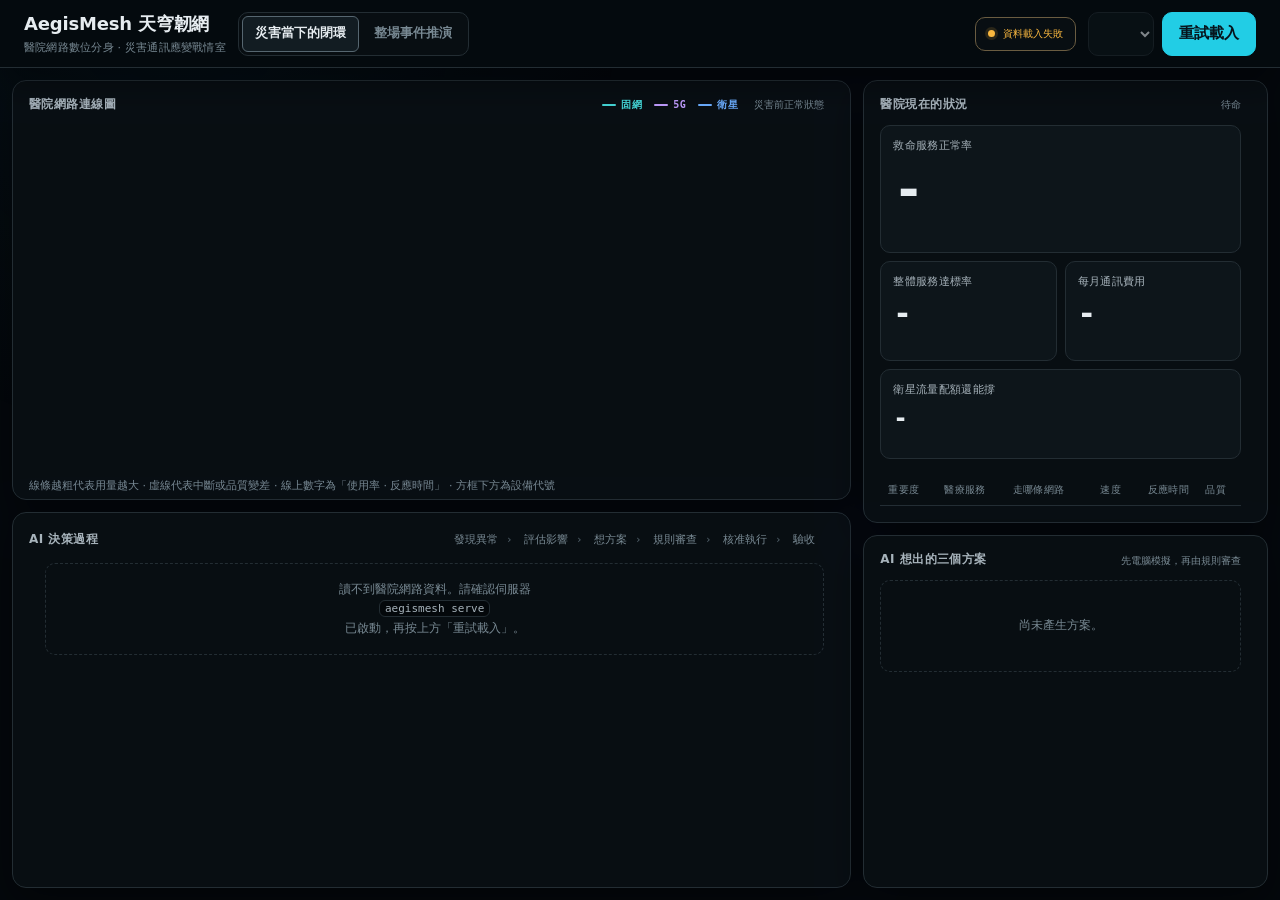
==== commit 57c3374f: "戰情室新增「整場事件推演」分頁 閉環那一頁只回答得了「事故當下這一次決定對不對」。配速的價值在時間軸上， 所以推演需要自己的版面，而不是硬塞進為單一時刻設計的欄位裡。  後端 GET /api/epi" ====
--- a/aegismesh/api/static/index.html
+++ b/aegismesh/api/static/index.html
@@ -388,6 +388,107 @@
 .imp.ok{color:var(--dim)} .imp.warn{color:var(--warn)} .imp.bad{color:var(--crit); font-weight:650}
 .btns{display:flex; gap:10px; justify-content:flex-end; margin-top:var(--space-md)}
 
+/* ---------- 分頁 ---------- */
+.tabs{display:flex; gap:2px; padding:3px; background:var(--panel); border:1px solid var(--line); border-radius:var(--r-md)}
+.tabs button{
+  min-height:36px; padding:var(--space-3xs) var(--space-xs); border:1px solid transparent;
+  border-radius:var(--r-sm); background:transparent; color:var(--dim); font-size:12.5px;
+}
+.tabs button:hover:not([aria-selected="true"]){background:var(--panel-2); border-color:transparent; color:var(--muted)}
+.tabs button[aria-selected="true"]{background:var(--panel-3); border-color:var(--line-strong); color:var(--fg)}
+
+/* ---------- 24 小時推演 ---------- */
+/* 兩個 main 只有一個可見。作者樣式的 display 會贏過 UA 的 [hidden]，得自己關掉 */
+main[hidden]{display:none}
+main.ep{grid-template-columns:minmax(0,1fr)}
+/* 整欄一起捲，而不是每塊面板各自捲 —— 這一頁要從頭讀到尾 */
+main.ep .col{overflow-y:auto; overflow-x:hidden}
+main.ep .panel{flex:none; overflow:visible}
+
+.ep-hero{display:flex; flex-wrap:wrap; align-items:center; gap:var(--space-md)}
+.ep-verdict{flex:0 0 auto}
+.ep-verdict .k{font-size:12px; color:var(--muted); letter-spacing:.03em}
+.ep-verdict .v{
+  font-family:var(--mono); font-size:clamp(34px,4vw,54px); font-weight:600;
+  letter-spacing:-.045em; line-height:1.15; color:var(--ok);
+}
+.ep-verdict .v.flat{color:var(--muted)}
+.ep-verdict .d{margin-top:var(--space-3xs); font-family:var(--mono); font-size:11px; color:var(--dim)}
+.ep-why{flex:1 1 340px; min-width:0; margin:0; font-size:13px; line-height:1.85; color:var(--muted)}
+.ep-why b{color:var(--fg); font-weight:650}
+.ep-why b.hl{color:var(--warn)}
+.ep-hero .note{flex:1 1 100%; margin-top:0}
+.ep-hero .note b{color:var(--muted)}
+
+/* 兩條車道：同一場災害、同一條時間軸，上下對照 */
+.lane + .lane{margin-top:var(--space-sm)}
+.lanehd{display:flex; align-items:baseline; gap:var(--space-2xs); margin-bottom:var(--space-3xs); font-size:12px}
+.lanehd .lname{font-weight:700; color:var(--fg); white-space:nowrap}
+.lanehd .lsub{min-width:0; overflow:hidden; text-overflow:ellipsis; white-space:nowrap; font-size:11px; color:var(--dim)}
+.lanehd .ltot{margin-inline-start:auto; font-family:var(--mono); font-size:11px; color:var(--muted); white-space:nowrap}
+.lanebar{display:flex; gap:3px}
+.seg{
+  min-width:0; padding:var(--space-2xs) var(--space-xs);
+  background:var(--panel-2); border:1px solid var(--line); border-radius:var(--r-sm);
+}
+.seg b{display:block; margin:2px 0; font-size:12.5px; overflow:hidden; text-overflow:ellipsis; white-space:nowrap; color:var(--fg)}
+.seg .sm{display:block; font-family:var(--mono); font-size:10.5px; color:var(--dim)}
+.seg.ok{background:color-mix(in oklab,var(--ok) 11%,var(--panel-2)); border-color:color-mix(in oklab,var(--ok) 28%,var(--line))}
+.seg.warn{background:color-mix(in oklab,var(--warn) 11%,var(--panel-2)); border-color:color-mix(in oklab,var(--warn) 28%,var(--line))}
+.seg.crit{background:color-mix(in oklab,var(--crit) 12%,var(--panel-2)); border-color:color-mix(in oklab,var(--crit) 30%,var(--line))}
+.seg .zero{color:var(--crit); font-weight:650}
+
+/* 配額曲線。overflow 可見，端點的圓才不會被畫布邊緣切一半；
+   外層的 padding／負 margin 讓窄畫面捲動時，起點那顆圓一樣不會被切到 */
+.qwrap{margin:var(--space-2xs) -5px 0; padding-inline:5px}
+#epQuota{display:block; width:100%; height:auto; overflow:visible}
+.qline{fill:none; stroke-width:2.5; stroke-linejoin:round; stroke-linecap:round}
+.qline.human{stroke:var(--crit)} .qline.aegis{stroke:var(--accent)} .qline.both{stroke:var(--muted)}
+.qdot{stroke:var(--panel); stroke-width:2}
+.qdot.human{fill:var(--crit)} .qdot.aegis{fill:var(--accent)} .qdot.both{fill:var(--muted)}
+.qgrid{stroke:var(--line); stroke-width:1}
+.qgrid.v{stroke-dasharray:3 6}
+.qlbl{fill:var(--dim); font-family:var(--mono); font-size:12px}
+.qlbl.end{fill:var(--muted)}
+.qmark{stroke:var(--crit); stroke-width:1.5; stroke-dasharray:5 4}
+.qmarklbl{fill:var(--crit); font-family:var(--mono); font-size:12px}
+.qkeys{display:flex; flex-wrap:wrap; gap:var(--space-sm); font-family:var(--mono); font-size:10.5px}
+.qk{display:inline-flex; align-items:center; gap:6px; white-space:nowrap}
+.qk::before{content:""; width:16px; height:2.5px; border-radius:2px; background:currentColor}
+.qk.human{color:var(--crit)} .qk.aegis{color:var(--accent)} .qk.both{color:var(--muted)}
+
+/* 每個時段的並排對照：左人工、右 AegisMesh */
+.epstep + .epstep{margin-top:var(--space-md)}
+.ephd{
+  display:flex; flex-wrap:wrap; align-items:baseline; gap:var(--space-2xs);
+  margin-bottom:var(--space-2xs); padding-bottom:var(--space-3xs); border-bottom:1px solid var(--line);
+}
+.ephd .eph{font-family:var(--mono); font-size:12.5px; font-weight:650; color:var(--accent)}
+.ephd .eplbl{min-width:0; font-size:12px; color:var(--muted)}
+.ephd .epflag{margin-inline-start:auto; font-size:11px; color:var(--warn); white-space:nowrap}
+.epcols{display:grid; grid-template-columns:repeat(2,minmax(0,1fr)); gap:var(--space-xs)}
+.epcol{padding:var(--space-xs); background:var(--panel-2); border:1px solid var(--line); border-radius:var(--r-md)}
+.epcol.win{border-color:color-mix(in oklab,var(--ok) 30%,var(--line))}
+.epc-hd{display:flex; align-items:baseline; gap:var(--space-2xs); margin-bottom:var(--space-2xs)}
+.epc-hd .pol{font-size:11px; color:var(--dim); white-space:nowrap}
+.epc-hd .strat{min-width:0; overflow:hidden; text-overflow:ellipsis; white-space:nowrap; font-size:12.5px; font-weight:650; color:var(--fg)}
+.epm{display:flex; flex-wrap:wrap; gap:var(--space-3xs) var(--space-sm); margin-bottom:var(--space-2xs); font-size:11px; color:var(--muted)}
+.epm b{font-family:var(--mono); font-size:12px; color:var(--fg)}
+.epm b.ok{color:var(--ok)} .epm b.warn{color:var(--warn)} .epm b.crit{color:var(--crit)}
+.chips{display:flex; flex-wrap:wrap; gap:5px; margin:0; padding:0; list-style:none}
+.chip{
+  display:inline-flex; align-items:center; gap:5px; padding:3px 7px; font-size:11px;
+  background:var(--panel); border:1px solid var(--line); border-radius:var(--r-sm); color:var(--muted);
+}
+.chip .pri{padding:0 4px}
+.chip .num{font-family:var(--mono); font-size:10.5px}
+.chip.full{border-color:color-mix(in oklab,var(--ok) 28%,var(--line))}
+.chip.full .num{color:var(--ok)}
+.chip.cut{border-color:color-mix(in oklab,var(--warn) 32%,var(--line))}
+.chip.cut .num{color:var(--warn)}
+.chip.off{border-color:color-mix(in oklab,var(--crit) 26%,var(--line)); color:var(--dim)}
+.chip.off .num{color:var(--crit)}
+
 ::-webkit-scrollbar{width:10px;height:10px}
 ::-webkit-scrollbar-thumb{background:var(--line-strong); border:3px solid transparent; background-clip:padding-box; border-radius:var(--r-sm)}
 ::-webkit-scrollbar-track{background:transparent}
@@ -404,8 +505,17 @@
   .col:first-child .panel:first-child,.col:last-child .panel:first-child{flex-basis:auto}
   #topo{min-width:720px; max-height:none}
 }
+@media (max-width:64rem){
+  /* 窄畫面把三個時段改成上下疊放：橫排會把方案名稱擠到看不見 */
+  .lanebar{flex-direction:column}
+  .epcols{grid-template-columns:minmax(0,1fr)}
+  /* 曲線等比縮放會連高度一起壓扁，變成一條看不出形狀的細線 —— 改成可橫向捲動 */
+  .qwrap{overflow-x:auto}
+  #epQuota{min-width:600px}
+}
 @media (max-width:40rem){
   header{padding:var(--space-xs)}.brand{font-size:17px}.brand small{font-size:10px}
+  .tabs{order:2; width:100%}.tabs button{flex:1}
   .badge{order:3; width:100%; justify-content:center}
   .control-group{order:4; grid-template-columns:minmax(0,1fr)}
   .control-group button{width:100%}
@@ -431,6 +541,12 @@
 
 <header>
   <div class="brand">AegisMesh 天穹韌網<small>醫院網路數位分身 · 災害通訊應變戰情室</small></div>
+  <div class="tabs" role="tablist" aria-label="檢視模式">
+    <button type="button" role="tab" data-view="live" aria-selected="true"
+            aria-controls="viewLive" id="tabLive">災害當下的閉環</button>
+    <button type="button" role="tab" data-view="episode" aria-selected="false"
+            aria-controls="viewEpisode" id="tabEpisode" tabindex="-1">整場事件推演</button>
+  </div>
   <div class="spacer"></div>
   <span class="badge" id="llmBadge" role="status" aria-live="polite">AI 文字說明：檢查中…</span>
   <div class="control-group">
@@ -440,7 +556,7 @@
   </div>
 </header>
 
-<main>
+<main id="viewLive" role="tabpanel" aria-labelledby="tabLive">
   <div class="col">
     <div class="panel">
       <h2>醫院網路連線圖
@@ -492,6 +608,12 @@
   </div>
 </main>
 
+<main id="viewEpisode" class="ep" role="tabpanel" aria-labelledby="tabEpisode" hidden>
+  <div class="col" id="epRoot">
+    <div class="empty">推演載入中…</div>
+  </div>
+</main>
+
 <dialog id="modal" aria-labelledby="approvalTitle" aria-describedby="mSub">
 <div class="dlg">
   <h3 id="approvalTitle">需要值班主管核准</h3>
@@ -854,6 +976,9 @@
        左圖會同步顯示線路的變化，右側則是每項醫療服務當下的狀況。</p>
     <p>所有數字（走哪條路、分多少頻寬、花多少錢）都由演算法算出並可重現，
        <b>AI 只負責把結果寫成人看得懂的說明，無權決定任何一項網路變更</b>。</p>
+    <p>這一頁看的是<b>災害發生當下</b>那一次決定。想看整場災害從頭到尾的差別，
+       切到上方的<b>「整場事件推演」</b>：同一場災害跑兩次，一次照人工經驗法則、
+       一次照 AegisMesh 的配速，看幾十個小時之後誰還撐得住。</p>
   </div>`;
 }
 
@@ -887,6 +1012,289 @@
         <td><span class="tag ${p.policy_decision}">${label(DECISION_LABEL, p.policy_decision)}</span></td>
       </tr>`).join('')}</tbody></table>`;
 }
+
+/* ------------------------------------------------- 整場事件推演（第二分頁）
+
+   這一頁回答的是閉環畫面回答不了的問題：同一場災害從頭跑到尾，配速到底
+   換到了什麼。資料由 /api/episode 一次算完（純演算法、沒有 LLM），
+   前端只負責把「決策何時分岔、代價何時浮現」這兩個時刻畫出來。         */
+
+let view = 'live', epScenario = null, epLoading = false;
+
+const fmtH = h => 'h' + Number(h.toFixed(1));
+// 累計小時數一律一位小數：18.67 / 24 兩個數字並排時，位數不一致很難比
+const h1 = v => v.toFixed(1);
+// 後端的策略名稱帶括號說明（「人工經驗法則（救命優先…）」），窄欄位只放前半段
+const epShort = s => s.split('（')[0];
+const epTone = pct => pct >= 99.9 ? 'ok' : pct > 0 ? 'warn' : 'crit';
+
+function setView(v){
+  view = v;
+  $('#viewLive').hidden = v !== 'live';
+  $('#viewEpisode').hidden = v !== 'episode';
+  document.querySelectorAll('.tabs button').forEach(b => {
+    const on = b.dataset.view === v;
+    b.setAttribute('aria-selected', String(on));
+    b.tabIndex = on ? 0 : -1;
+  });
+  // 推演是純計算、按鈕沒有意義；「開始應變」只屬於閉環那一頁
+  $('#runBtn').hidden = v !== 'live';
+  if (v === 'episode') loadEpisode();
+}
+
+async function loadEpisode(){
+  const id = $('#scenario').value;
+  if (!id){         // 開場載入失敗時情境清單是空的，講清楚別讓它停在「載入中…」
+    $('#epRoot').innerHTML = '<div class="empty">尚未讀到情境清單。' +
+      '請切回「災害當下的閉環」按「重試載入」。</div>';
+    return;
+  }
+  if (epLoading || epScenario === id) return;
+  epLoading = true;
+  $('#epRoot').innerHTML = '<div class="empty">正在把這場災害沿時間軸跑兩次…</div>';
+  try {
+    const r = await fetch(`/api/episode/${encodeURIComponent(id)}`,
+                          {signal: AbortSignal.timeout(BOOT_TIMEOUT_MS)});
+    if (!r.ok) throw new Error(`HTTP ${r.status}`);
+    renderEpisode(await r.json());
+    epScenario = id;              // 失敗時保持 null，下次切回來會自動重試
+  } catch (error) {
+    $('#epRoot').innerHTML = '<div class="empty">推演讀取失敗，請確認伺服器仍在執行，' +
+      '再切回本頁重試。</div>';
+    console.error('Episode fetch failed', error);
+  } finally {
+    epLoading = false;
+  }
+}
+
+function epSeg(s){
+  return `<div class="seg ${epTone(s.critical_pct)}" style="flex:${s.duration_h}" title="${s.label}">
+    <span class="sm">${fmtH(s.hour)}–${fmtH(s.end_hour).slice(1)}</span>
+    <b>${s.strategy_label || '無可行方案'}</b>
+    <span class="sm">關鍵服務 ${s.critical_pct}%　配額剩
+      <span class="${s.quota_left_gb <= 0 ? 'zero' : ''}">${s.quota_left_gb} GB</span></span>
+  </div>`;
+}
+
+function epLane(p, dur){
+  return `<div class="lane">
+    <div class="lanehd"><span class="lname">${epShort(p.label)}</span>
+      <span class="lsub">${(p.label.match(/（(.+)）/) || [,''])[1]}</span>
+      <span class="ltot">關鍵服務正常 ${h1(p.critical_service_hours)} / ${h1(dur)} 小時</span></div>
+    <div class="lanebar">${p.steps.map(epSeg).join('')}</div>
+  </div>`;
+}
+
+// 兩條配額曲線完全重疊時，後畫的那條會把前一條蓋掉，看起來像「只有一種做法」。
+// 與其偷偷把線錯開（那等於竄改數值），不如認出重疊並改畫成一條，圖例也一起改。
+const epSameQuota = d => {
+  const [a, b] = d.policies;
+  return a.steps.length === b.steps.length
+    && a.steps.every((s, i) => Math.abs(s.quota_left_gb - b.steps[i].quota_left_gb) < 0.05);
+};
+
+// 某個時刻之前，這條策略已經燒掉多少配額（總額 − 上一個時段結束時的剩餘）
+const epBurnedBefore = (d, policy, hour) => {
+  const i = policy.steps.findIndex(s => s.hour === hour);
+  return i > 0 ? Number((d.quota.total_gb - policy.steps[i - 1].quota_left_gb).toFixed(1)) : null;
+};
+const epBurnedTotal = (d, policy) => Number(
+  (d.quota.total_gb - policy.steps[policy.steps.length - 1].quota_left_gb).toFixed(1));
+
+/* 配額曲線：整頁最關鍵的一張圖。兩條線在前段幾乎看不出差別，
+   一條卻在中途就觸底 —— 那就是「代價延遲浮現」本身的形狀。 */
+function epQuota(d){
+  if (!d.quota) return '';
+  const dur = d.scenario.duration_hours, total = d.quota.total_gb;
+  const W = 1000, TOP = 16, BASE = 132, AXIS = 158;
+  const x = h => (h / dur) * W;
+  const y = gb => BASE - Math.max(0, Math.min(gb, total)) / total * (BASE - TOP);
+  const parts = [];
+
+  for (const gb of [total, total / 2, 0]){
+    parts.push(`<line class="qgrid" x1="0" y1="${y(gb)}" x2="${W}" y2="${y(gb)}"/>`,
+      `<text class="qlbl" x="3" y="${y(gb) - 5}">${Math.round(gb)} GB</text>`);
+  }
+
+  const bounds = [0, ...d.policies[0].steps.map(s => s.end_hour)];
+  bounds.forEach((h, i) => {
+    const last = i === bounds.length - 1;
+    if (i) parts.push(`<line class="qgrid v" x1="${x(h)}" y1="${TOP}" x2="${x(h)}" y2="${BASE}"/>`);
+    parts.push(`<text class="qlbl${last ? ' end' : ''}" x="${x(h)}" y="${AXIS}"
+      text-anchor="${i === 0 ? 'start' : last ? 'end' : 'middle'}">${fmtH(h)}</text>`);
+  });
+
+  const merged = epSameQuota(d);
+  for (const p of merged ? [d.policies[0]] : d.policies){
+    // 起點是「還沒開始用」的滿額，之後每個時段結束時取一次剩餘量
+    const pts = [[0, total], ...p.steps.map(s => [s.end_hour, s.quota_left_gb])];
+    const cls = merged ? 'both' : p.key;
+    parts.push(`<polyline class="qline ${cls}" points="${
+      pts.map(([h, gb]) => `${x(h).toFixed(1)},${y(gb).toFixed(1)}`).join(' ')}"/>`);
+    parts.push(...pts.map(([h, gb]) =>
+      `<circle class="qdot ${cls}" cx="${x(h).toFixed(1)}" cy="${y(gb).toFixed(1)}" r="4"/>`));
+  }
+
+  const human = d.policies.find(p => p.key === 'human');
+  const ex = human && human.quota_exhausted_at;
+  if (ex !== null && ex !== undefined && ex < dur){
+    const hx = x(ex), right = hx > W * 0.62;
+    parts.push(`<line class="qmark" x1="${hx}" y1="${TOP - 10}" x2="${hx}" y2="${BASE}"/>`,
+      `<text class="qmarklbl" x="${hx + (right ? -8 : 8)}" y="${TOP - 2}"
+        text-anchor="${right ? 'end' : 'start'}">配額耗盡 ${fmtH(ex)}　事件還剩 ${
+          Number((dur - ex).toFixed(1))} 小時</text>`);
+  }
+
+  return `<div class="qwrap"><svg id="epQuota" viewBox="0 0 ${W} ${AXIS + 8}"
+    preserveAspectRatio="xMidYMid meet" role="img"
+    aria-label="${d.quota.label}流量配額剩餘量隨時間變化：${merged
+      ? '兩種做法完全相同' : '人工經驗法則提前歸零，AegisMesh 撐到事件結束'}">
+    ${parts.join('')}</svg></div>`;
+}
+
+function epChip(s){
+  const off = s.mbps <= 0;
+  const cut = !off && s.mbps + 0.05 < s.required_mbps;
+  const val = off ? '暫停' : cut ? `${s.mbps}M ／需 ${s.required_mbps}M` : `${s.mbps}M`;
+  return `<li class="chip ${off ? 'off' : cut ? 'cut' : 'full'}"
+    title="${s.name}｜完整需求 ${s.required_mbps} Mbps｜${s.wan ? '走' + s.wan : '沒有可用路徑'}">
+    <span class="pri p${s.priority}">P${s.priority}</span>${s.name}<span class="num">${val}</span></li>`;
+}
+
+function epCol(p, s, win){
+  return `<div class="epcol${win ? ' win' : ''}">
+    <div class="epc-hd"><span class="pol">${epShort(p.label)}</span>
+      <span class="strat">${s.strategy_label || '無可行方案'}</span></div>
+    <div class="epm">
+      <span>生命關鍵 P0 <b class="${epTone(s.life_critical_pct)}">${s.life_critical_pct}%</b></span>
+      <span>關鍵服務 <b class="${epTone(s.critical_pct)}">${s.critical_pct}%</b></span>
+      <span>配額剩 <b class="${s.quota_left_gb <= 0 ? 'crit' : ''}">${s.quota_left_gb} GB</b></span>
+    </div>
+    <ul class="chips">${s.services.map(epChip).join('')}</ul>
+  </div>`;
+}
+
+function epSteps(d){
+  const [human, aegis] = d.policies;
+  return human.steps.map((hs, i) => {
+    const as = aegis.steps[i];
+    const flags = [];
+    if (d.diverge_hour === hs.hour) flags.push('決策從這裡分岔');
+    if (d.outcome_hour === hs.hour) flags.push('差別從這裡看得出來');
+    const diff = Math.abs(hs.critical_pct - as.critical_pct) > 0.05;
+    return `<div class="epstep">
+      <div class="ephd"><span class="eph">${fmtH(hs.hour)}–${fmtH(hs.end_hour).slice(1)}</span>
+        <span class="eplbl">${hs.label}</span>
+        ${flags.length ? `<span class="epflag">← ${flags.join(' · ')}</span>` : ''}</div>
+      <div class="epcols">
+        ${epCol(human, hs, diff && hs.critical_pct > as.critical_pct)}
+        ${epCol(aegis, as, diff && as.critical_pct > hs.critical_pct)}
+      </div></div>`;
+  }).join('');
+}
+
+function epHero(d){
+  const [human, aegis] = d.policies;
+  const dur = d.scenario.duration_hours;
+  const flat = Math.abs(d.delta_hours) < 0.05;
+  const qlabel = d.quota ? d.quota.label : '備援';
+  const why = [];
+
+  if (flat){
+    why.push(`這場情境裡兩種做法拿到<b>相同的結果</b>（各 ${h1(human.critical_service_hours)} 小時）：
+      時間軸只有 ${human.steps.length} 個時段，沒有「現在多用一點、後面就少一點」的空間。`);
+    // 結果一樣不代表代價一樣。同樣的成效卻多燒掉配額，只是因為這場事件夠短
+    // 而還沒被追討 —— 這件事該講出來，不能讓「沒有差別」看起來像「怎麼做都行」。
+    if (d.quota){
+      const bh = epBurnedTotal(d, human), ba = epBurnedTotal(d, aegis);
+      if (bh - ba >= 1){
+        why.push(`不過人工經驗法則為了同樣的成效燒掉了 <b class="hl">${bh} GB</b> 的${qlabel}配額，
+          AegisMesh 只用了 ${ba} GB。這場事件夠短，所以還沒付出代價 ——
+          事件一拉長，那些配額就是後半場的救命本錢。`);
+      } else {
+        why.push(`兩邊連${qlabel}配額都用得一樣多（各 ${bh} GB${
+          human.quota_exhausted_at === null ? '' : `，於 ${fmtH(human.quota_exhausted_at)} 見底`
+        }）：只有一個時段時，配速沒有可以施力的地方。`);
+      }
+    }
+    why.push(`想看配速真正的差別，把上方情境切到「颱風致光纖中斷 ＋ 5G 基地台壅塞」。`);
+  } else {
+    if (d.diverge_hour !== null && d.outcome_hour !== null && d.outcome_hour > d.diverge_hour){
+      const burned = d.quota ? epBurnedBefore(d, human, d.outcome_hour) : null;
+      why.push(`兩者在 <b>${fmtH(d.diverge_hour)}</b> 的第一個決定就不一樣，差別卻要到
+        <b>${fmtH(d.outcome_hour)}</b> 才在數字上看得出來 —— 中間隔了
+        <b class="hl">${Number((d.outcome_hour - d.diverge_hour).toFixed(1))} 小時</b>${
+          burned === null ? '' : `，而人工經驗法則到那時已經燒掉 ${burned} GB 配額
+          （全部只有 ${d.quota.total_gb} GB）`}，沒有回頭路。`);
+    }
+    if (human.quota_exhausted_at !== null && human.quota_exhausted_at < dur){
+      why.push(`人工經驗法則的${qlabel}配額在 <b>${fmtH(human.quota_exhausted_at)}</b> 歸零，
+        事件還剩 ${Number((dur - human.quota_exhausted_at).toFixed(1))} 小時；AegisMesh ${
+          aegis.quota_exhausted_at === null || aegis.quota_exhausted_at >= dur
+            ? '剛好撐完全程' : `撐到 ${fmtH(aegis.quota_exhausted_at)}`}。`);
+    }
+    why.push(`人工經驗法則在每個當下都是對的：救命優先、備援有多少用多少。
+      它錯只錯在沒有人能在腦中把配額攤平到未來 ${dur} 小時 ——
+      <b>這正是人腦處理不了的那種代價</b>。`);
+  }
+
+  return `<div class="panel ep-hero">
+    <div class="ep-verdict">
+      <div class="k">AegisMesh 讓關鍵醫療服務多正常運作</div>
+      <div class="v num${flat ? ' flat' : ''}" id="epDelta">${
+        flat ? '沒有差別' : `${d.delta_hours > 0 ? '+' : ''}${d.delta_hours.toFixed(1)} 小時`}</div>
+      <div class="d">${epShort(human.label)} ${h1(human.critical_service_hours)} 小時 →
+        AegisMesh ${h1(aegis.critical_service_hours)} 小時（事件全長 ${h1(dur)} 小時）</div>
+    </div>
+    <p class="ep-why">${why.join(' ')}</p>
+    <div class="note">這一頁完全沒有 LLM 參與：同一場災害沿時間軸跑兩次，
+      一次照人工經驗法則、一次照 AegisMesh 的配速與治理紅線，每個數字都是數位孿生算出來的。
+      衡量標準只有一個 —— <b>整場事件中關鍵醫療服務正常運作的累計小時數</b>。</div>
+  </div>`;
+}
+
+function renderEpisode(d){
+  const dur = d.scenario.duration_hours;
+  $('#epRoot').innerHTML = epHero(d) + `
+    <div class="panel">
+      <h2>${Number(dur.toFixed(1))} 小時逐時段對照
+        <span class="qkeys">${d.quota && epSameQuota(d)
+          ? '<span class="qk both">兩者的配額用法完全相同</span>'
+          : `<span class="qk human">人工經驗法則</span><span class="qk aegis">AegisMesh</span>`}</span>
+        <span class="hint">下方曲線：${d.quota ? d.quota.label + '流量配額還剩多少' : '（此情境無配額限制）'}</span></h2>
+      ${d.policies.map(p => epLane(p, dur)).join('')}
+      ${epQuota(d)}
+    </div>
+    <div class="panel">
+      <h2>每個時段，誰讓出了頻寬<span class="hint">左：人工經驗法則　右：AegisMesh</span></h2>
+      ${epSteps(d)}
+    </div>`;
+
+  // 這個數字是整頁的結論，讓它走完一段再停下，觀眾的視線才會落在正確的地方
+  const el = $('#epDelta');
+  if (!reduceMotion && Math.abs(d.delta_hours) >= 0.05){
+    const to = d.delta_hours, t0 = performance.now();
+    const tick = now => {
+      const p = Math.min(1, (now - t0) / 900);
+      el.textContent = `${to > 0 ? '+' : ''}${(to * (1 - Math.pow(1 - p, 3))).toFixed(1)} 小時`;
+      if (p < 1) requestAnimationFrame(tick);
+    };
+    requestAnimationFrame(tick);
+  }
+}
+
+document.querySelectorAll('.tabs button').forEach(b => {
+  b.onclick = () => setView(b.dataset.view);
+  // 分頁列的鍵盤慣例：左右鍵在分頁之間移動
+  b.onkeydown = e => {
+    const keys = {ArrowRight: 1, ArrowLeft: -1};
+    if (!(e.key in keys)) return;
+    e.preventDefault();
+    const tabs = [...document.querySelectorAll('.tabs button')];
+    const next = tabs[(tabs.indexOf(b) + keys[e.key] + tabs.length) % tabs.length];
+    setView(next.dataset.view); next.focus();
+  };
+});
 
 /* ------------------------------------------------------------ WebSocket */
 function handle(m){
@@ -1034,7 +1442,11 @@
 $('#rejectBtn').onclick  = () => respond(false);
 $('#modal').addEventListener('cancel', e => e.preventDefault());
 // 換情境時同步換掉預告，讓人在按下去之前就知道等一下會壞掉什麼
-$('#scenario').onchange = () => { if (!running) renderIntro(); };
+$('#scenario').onchange = () => {
+  if (!running) renderIntro();
+  epScenario = null;                       // 推演結果跟著情境走，換了就失效
+  if (view === 'episode') loadEpisode();
+};
 
 $('#runBtn').onclick = () => {
   if (!ready) return boot();   // 開場載入失敗時，同一顆按鈕就是「重試載入」
